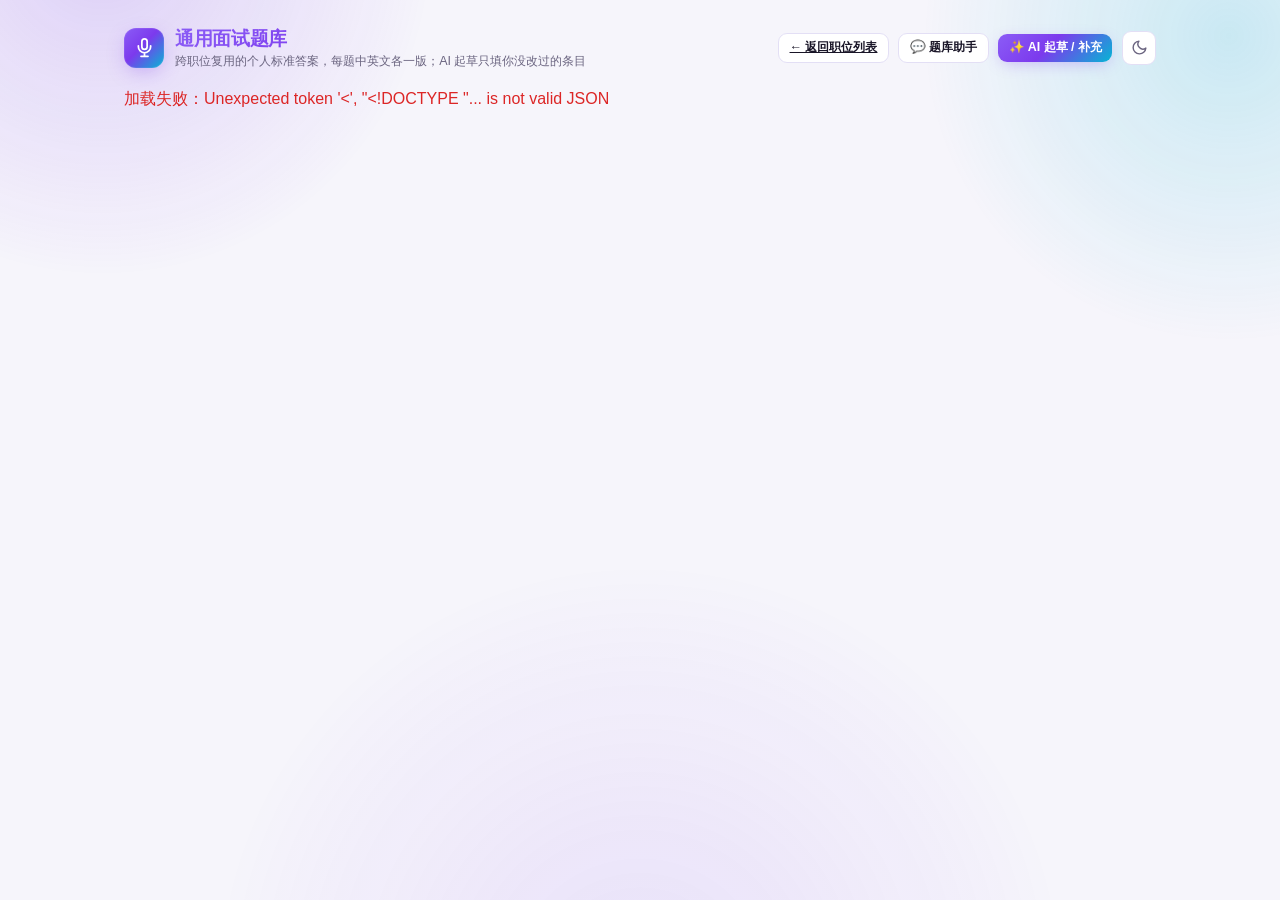
==== templates/interview.html @ 1326abdd "Split interview pages, add bilingual bank answers and AI chat polishing - 页面切分：新增 /interview（通用题库）和 " ====
<!doctype html>
<html lang="zh">
<head>
<meta charset="utf-8">
<meta name="viewport" content="width=device-width, initial-scale=1">
<title>通用面试题库</title>
<link rel="stylesheet" href="/static/style.css">
</head>
<body>
<div class="app-shell">

  <header class="topbar">
    <div class="brand">
      <div class="brand-icon">
        <svg viewBox="0 0 24 24" fill="none" stroke="currentColor" stroke-width="2" stroke-linecap="round" stroke-linejoin="round"><path d="M12 2a3 3 0 0 0-3 3v6a3 3 0 0 0 6 0V5a3 3 0 0 0-3-3z"/><path d="M19 10v1a7 7 0 0 1-14 0v-1M12 18v4M8 22h8"/></svg>
      </div>
      <div>
        <h1>通用面试题库</h1>
        <div class="sub">跨职位复用的个人标准答案，每题中英文各一版；AI 起草只填你没改过的条目</div>
      </div>
    </div>
    <div class="topbar-actions">
      <a class="btn btn-secondary btn-sm" href="/">← 返回职位列表</a>
      <button class="btn btn-secondary btn-sm" onclick="toggleAssistant()" title="让 AI 看整个题库挑毛病：故事有没有重复、缺哪一类、哪几题答得空">
        💬 题库助手
      </button>
      <!-- 起草按钮放在 topbar 而不是内容区顶部：题库滚起来很长，放里面滚到底就看不见了 -->
      <button class="btn btn-primary btn-sm" id="bankGenerateBtn" onclick="generateBankDraft(this)" title="根据简历起草初稿，分自我介绍/通用问题/STAR 故事三段生成；已经改过的条目不会被覆盖">
        ✨ AI 起草 / 补充
      </button>
      <button class="icon-btn" id="themeToggle" title="切换深色模式" onclick="toggleTheme()">
        <svg id="themeIcon" viewBox="0 0 24 24" fill="none" stroke="currentColor" stroke-width="2" stroke-linecap="round" stroke-linejoin="round"></svg>
      </button>
    </div>
  </header>

  <section id="bankRoot"></section>

</div>

<aside class="bank-assistant" id="bankAssistant"></aside>
<div class="toast-stack" id="toastStack"></div>

<script src="/static/common.js"></script>
<script src="/static/bank.js"></script>
</body>
</html>
---- static/style.css ----
:root {
  --bg: #f6f5fb;
  --bg-elevated: #ffffff;
  --bg-subtle: #f0eefa;
  --border: #e3dff5;
  --text: #191527;
  --text-muted: #6b6580;
  --text-faint: #9a93ac;
  --primary: #7c3aed;
  --primary-hover: #6b21e8;
  --primary-soft: #efe6fe;
  --accent: #06b6d4;
  --accent-soft: #e2fbff;
  --primary-gradient: linear-gradient(135deg, #8b5cf6 0%, #7c3aed 45%, #06b6d4 100%);
  --primary-glow: rgba(124, 58, 237, 0.35);
  --success: #16a34a;
  --success-soft: #e9f9ef;
  --warning: #d97706;
  --warning-soft: #fef3e2;
  --danger: #dc2626;
  --danger-soft: #fdecec;
  --indeed-color: #2557a7;
  --linkedin-color: #0a66c2;
  --radius: 14px;
  --radius-sm: 9px;
  --shadow-sm: 0 1px 2px rgba(30, 16, 60, 0.06);
  --shadow-md: 0 4px 18px rgba(30, 16, 60, 0.1);
  --shadow-lg: 0 16px 40px rgba(30, 16, 60, 0.18);
}

:root[data-theme="dark"] {
  --bg: #0c0a16;
  --bg-elevated: #17132a;
  --bg-subtle: #1f1a3673;
  --border: #2e2650;
  --text: #f0ecff;
  --text-muted: #a89fc4;
  --text-faint: #6f668c;
  --primary: #a78bfa;
  --primary-hover: #bda4ff;
  --primary-soft: #2c2158;
  --accent: #2dd4bf;
  --accent-soft: #123330;
  --primary-gradient: linear-gradient(135deg, #a78bfa 0%, #8b5cf6 45%, #22d3ee 100%);
  --primary-glow: rgba(167, 139, 250, 0.45);
  --success: #4ade80;
  --success-soft: #163627;
  --warning: #fbbf24;
  --warning-soft: #3a2c0f;
  --danger: #f87171;
  --danger-soft: #3a1e1e;
  --shadow-sm: 0 1px 2px rgba(0, 0, 0, 0.35);
  --shadow-md: 0 4px 18px rgba(0, 0, 0, 0.4);
  --shadow-lg: 0 16px 40px rgba(0, 0, 0, 0.55);
}

@media (prefers-color-scheme: dark) {
  :root:not([data-theme="light"]) {
    --bg: #0c0a16;
    --bg-elevated: #17132a;
    --bg-subtle: #1f1a3673;
    --border: #2e2650;
    --text: #f0ecff;
    --text-muted: #a89fc4;
    --text-faint: #6f668c;
    --primary: #a78bfa;
    --primary-hover: #bda4ff;
    --primary-soft: #2c2158;
    --accent: #2dd4bf;
    --accent-soft: #123330;
    --primary-gradient: linear-gradient(135deg, #a78bfa 0%, #8b5cf6 45%, #22d3ee 100%);
    --primary-glow: rgba(167, 139, 250, 0.45);
    --success: #4ade80;
    --success-soft: #163627;
    --warning: #fbbf24;
    --warning-soft: #3a2c0f;
    --danger: #f87171;
    --danger-soft: #3a1e1e;
    --shadow-sm: 0 1px 2px rgba(0, 0, 0, 0.35);
    --shadow-md: 0 4px 18px rgba(0, 0, 0, 0.4);
    --shadow-lg: 0 16px 40px rgba(0, 0, 0, 0.55);
  }
}

* { box-sizing: border-box; }

body {
  font-family: -apple-system, BlinkMacSystemFont, "Segoe UI", "PingFang SC", "Microsoft YaHei", sans-serif;
  background: var(--bg);
  color: var(--text);
  margin: 0;
  min-height: 100vh;
  position: relative;
  overflow-x: hidden;
  transition: background 0.2s ease, color 0.2s ease;
}

body::before {
  content: "";
  position: fixed;
  inset: 0;
  z-index: 0;
  pointer-events: none;
  background:
    radial-gradient(560px circle at 8% -6%, color-mix(in srgb, var(--primary) 22%, transparent), transparent 60%),
    radial-gradient(520px circle at 96% 4%, color-mix(in srgb, var(--accent) 20%, transparent), transparent 60%),
    radial-gradient(680px circle at 50% 110%, color-mix(in srgb, var(--primary) 12%, transparent), transparent 65%);
  opacity: 0.9;
}

.app-shell {
  max-width: 1080px;
  margin: 0 auto;
  padding: 0 1.5rem 4rem;
  position: relative;
  z-index: 1;
}

/* ---------- Header ---------- */
.topbar {
  display: flex;
  align-items: center;
  justify-content: space-between;
  padding: 1.6rem 0 1.2rem;
  gap: 1rem;
}

.brand { display: flex; align-items: center; gap: 0.7rem; }

.brand-icon {
  width: 40px; height: 40px;
  border-radius: 12px;
  background: var(--primary-gradient);
  display: flex; align-items: center; justify-content: center;
  color: #fff; font-size: 1.1rem; flex-shrink: 0;
  box-shadow: 0 0 0 1px rgba(255,255,255,0.08) inset, 0 6px 20px -4px var(--primary-glow);
}
.brand-icon svg { width: 21px; height: 21px; }

.brand h1 {
  font-size: 1.2rem; margin: 0; font-weight: 800; letter-spacing: -0.02em;
  background: var(--primary-gradient);
  -webkit-background-clip: text; background-clip: text; color: transparent;
}
.brand .sub { font-size: 0.78rem; color: var(--text-muted); margin-top: 1px; }

.topbar-actions { display: flex; align-items: center; gap: 0.6rem; }

.server-pill {
  display: flex; align-items: center; gap: 0.4rem;
  font-size: 0.78rem; color: var(--text-muted);
  background: var(--bg-elevated); border: 1px solid var(--border);
  padding: 0.35rem 0.7rem; border-radius: 999px;
}
.dot { width: 7px; height: 7px; border-radius: 50%; background: var(--success); box-shadow: 0 0 0 3px var(--success-soft); }

.icon-btn {
  width: 34px; height: 34px; border-radius: 9px;
  border: 1px solid var(--border); background: var(--bg-elevated);
  color: var(--text-muted); display: flex; align-items: center; justify-content: center;
  cursor: pointer; transition: all 0.15s ease;
}
.icon-btn:hover { color: var(--text); border-color: var(--primary); background: var(--primary-soft); }
.icon-btn svg { width: 17px; height: 17px; }
/* 已标记"重点关注"的星标按钮：实心金色，跟旁边灰色的收藏/忽略图标一眼区分开 */
.icon-btn.starred { color: #f5a623; border-color: #f5a62366; background: #f5a6231a; }
.icon-btn.starred:hover { color: #f5a623; border-color: #f5a623; background: #f5a62333; }

/* ---------- Stat cards ---------- */
.stat-grid {
  display: grid;
  grid-template-columns: repeat(4, 1fr);
  gap: 0.85rem;
  margin-bottom: 1.6rem;
}
.stat-card {
  background: var(--bg-elevated);
  border: 1px solid var(--border);
  border-radius: var(--radius);
  padding: 1rem 1.1rem;
  box-shadow: var(--shadow-sm);
}
.stat-card .label { font-size: 0.78rem; color: var(--text-muted); font-weight: 600; }
.stat-card .value { font-size: 1.6rem; font-weight: 700; margin-top: 0.25rem; letter-spacing: -0.02em; }
.stat-card.accent-new .value {
  background: var(--primary-gradient);
  -webkit-background-clip: text; background-clip: text; color: transparent;
}
.stat-card.accent-ok .value { color: var(--success); }
.stat-card.clickable { cursor: pointer; transition: border-color 0.15s ease, box-shadow 0.15s ease; }
.stat-card.clickable:hover { border-color: var(--primary); }
.stat-card.clickable.active { border-color: var(--primary); box-shadow: 0 0 0 2px var(--primary-soft); }

/* ---------- Tabs ---------- */
.tabs {
  display: flex; gap: 0.3rem;
  border-bottom: 1px solid var(--border);
  margin-bottom: 1.5rem;
}
.tab-btn {
  border: none; background: none; cursor: pointer;
  padding: 0.7rem 0.9rem; font-size: 0.92rem; font-weight: 600;
  color: var(--text-muted); position: relative; top: 1px;
  border-bottom: 2px solid transparent;
  transition: color 0.15s ease;
}
.tab-btn:hover { color: var(--text); }
.tab-btn.active {
  color: var(--primary);
  border-image: var(--primary-gradient) 1;
  border-bottom-width: 2px; border-bottom-style: solid;
}
.tab-btn .count {
  display: inline-block; margin-left: 0.35rem;
  font-size: 0.72rem; background: var(--bg-subtle); color: var(--text-muted);
  border-radius: 999px; padding: 0.05rem 0.42rem; font-weight: 700;
}
.tab-btn.active .count { background: var(--primary-soft); color: var(--primary); }

.modal-tabs { border-bottom: none; margin-bottom: 0; }

.tab-panel { display: none; animation: fadein 0.18s ease; }
.tab-panel.active { display: block; }
@keyframes fadein { from { opacity: 0; transform: translateY(2px); } to { opacity: 1; transform: none; } }

/* ---------- Cards / sections ---------- */
.card {
  background: var(--bg-elevated);
  border: 1px solid var(--border);
  border-radius: var(--radius);
  padding: 1.4rem 1.5rem;
  box-shadow: var(--shadow-sm);
  margin-bottom: 1.2rem;
}
.card-head { display: flex; align-items: flex-start; justify-content: space-between; gap: 1rem; margin-bottom: 1.1rem; }
.card-head h2 { font-size: 1.02rem; margin: 0; font-weight: 700; }
.card-head p { margin: 0.3rem 0 0; font-size: 0.83rem; color: var(--text-muted); line-height: 1.5; }

.form-grid {
  display: grid;
  grid-template-columns: 1fr 1fr;
  gap: 1rem 1.2rem;
}
.field { display: flex; flex-direction: column; gap: 0.35rem; }
.field.span-2 { grid-column: 1 / -1; }
.field label { font-size: 0.82rem; font-weight: 600; color: var(--text); }
.field .field-hint { font-size: 0.74rem; color: var(--text-faint); margin-top: -0.15rem; }

textarea, input[type=text], input[type=number], select {
  width: 100%;
  font: inherit;
  color: var(--text);
  background: var(--bg-subtle);
  border: 1px solid var(--border);
  border-radius: var(--radius-sm);
  padding: 0.55rem 0.7rem;
  transition: border-color 0.15s ease, box-shadow 0.15s ease;
}
textarea { resize: vertical; font-family: inherit; line-height: 1.5; }
textarea:focus, input:focus, select:focus {
  outline: none; border-color: var(--primary);
  box-shadow: 0 0 0 3px var(--primary-soft);
  background: var(--bg-elevated);
}
.time-row { display: flex; align-items: center; gap: 0.5rem; }
.time-row input { width: 70px; text-align: center; flex: none; }
.time-row span { color: var(--text-muted); font-size: 0.85rem; }
.switch-row { display: flex; align-items: center; gap: 0.35rem; margin-right: 0.3rem; cursor: pointer; }
.switch-row input[type=checkbox] { width: auto; accent-color: var(--accent); }
.switch-row span { color: var(--text-muted); font-size: 0.85rem; }

.card-footer {
  display: flex; align-items: center; gap: 0.7rem;
  margin-top: 1.2rem; padding-top: 1.1rem; border-top: 1px solid var(--border);
}

/* ---------- Buttons ---------- */
.btn {
  display: inline-flex; align-items: center; gap: 0.45rem;
  border: 1px solid transparent; border-radius: var(--radius-sm);
  padding: 0.55rem 1.05rem; font: inherit; font-weight: 600; font-size: 0.87rem;
  cursor: pointer; transition: all 0.15s ease; white-space: nowrap;
}
.btn svg { width: 15px; height: 15px; flex-shrink: 0; }
.btn:disabled { opacity: 0.6; cursor: not-allowed; }
.btn-primary {
  background: var(--primary-gradient); color: #fff; border: none;
  box-shadow: 0 4px 16px -4px var(--primary-glow);
}
.btn-primary:hover:not(:disabled) { filter: brightness(1.08); box-shadow: 0 6px 22px -4px var(--primary-glow); }
.btn-secondary { background: var(--bg-elevated); color: var(--text); border-color: var(--border); }
.btn-secondary:hover:not(:disabled) { border-color: var(--primary); color: var(--primary); }
.btn-danger { background: var(--danger); color: #fff; border: none; }
.btn-danger:hover:not(:disabled) { filter: brightness(1.08); }
.btn-ghost { background: transparent; color: var(--text-muted); padding: 0.4rem 0.7rem; }
.btn-ghost:hover:not(:disabled) { background: var(--bg-subtle); color: var(--text); }
.btn-sm { padding: 0.35rem 0.65rem; font-size: 0.78rem; }
.btn-danger-ghost { background: transparent; color: var(--text-muted); padding: 0.35rem 0.6rem; }
.btn-danger-ghost:hover:not(:disabled) { color: var(--danger); background: var(--danger-soft); }

.spinner {
  width: 14px; height: 14px; border-radius: 50%;
  border: 2px solid rgba(255,255,255,0.4); border-top-color: #fff;
  animation: spin 0.7s linear infinite; flex-shrink: 0;
}
.btn-secondary .spinner { border-color: var(--border); border-top-color: var(--primary); }
@keyframes spin { to { transform: rotate(360deg); } }

/* ---------- Filter chips ---------- */
.filter-bar { display: flex; align-items: center; gap: 0.6rem; margin-bottom: 1rem; flex-wrap: wrap; }
.chip-group { display: flex; gap: 0.4rem; }
.chip {
  border: 1px solid var(--border); background: var(--bg-elevated); color: var(--text-muted);
  border-radius: 999px; padding: 0.32rem 0.85rem; font-size: 0.8rem; font-weight: 600;
  cursor: pointer; transition: all 0.15s ease;
}
.chip:hover { border-color: var(--primary); color: var(--primary); }
.chip.active {
  background: var(--primary-gradient); border-color: transparent; color: #fff;
  box-shadow: 0 3px 12px -3px var(--primary-glow);
}
/* "外企/国内公司/全部"这组三选一chip 和后面独立开关的"重点关注"之间的竖分割线 */
.chip-divider { width: 1px; height: 1.3rem; background: var(--border); margin: 0 0.1rem; }
.search-box { position: relative; flex: 1; min-width: 180px; max-width: 280px; margin-left: auto; }
.search-box svg { position: absolute; left: 0.6rem; top: 50%; transform: translateY(-50%); width: 15px; height: 15px; color: var(--text-faint); }
.search-box input { padding-left: 2rem; background: var(--bg-elevated); }

/* ---------- Job list ---------- */
.job-list { display: flex; flex-direction: column; gap: 0.6rem; }
.job-card {
  background: var(--bg-elevated); border: 1px solid var(--border); border-radius: var(--radius-sm);
  padding: 0.85rem 1rem; display: flex; align-items: center; gap: 1rem;
  transition: box-shadow 0.15s ease, border-color 0.15s ease;
}
.job-card:hover { box-shadow: var(--shadow-sm); border-color: color-mix(in srgb, var(--primary) 35%, var(--border)); }
.job-card.clickable { cursor: pointer; }
.job-main { flex: 1; min-width: 0; }
.job-title-row { display: flex; align-items: center; gap: 0.5rem; flex-wrap: wrap; }
.job-title { font-weight: 700; font-size: 0.93rem; text-decoration: none; color: var(--text); }
.job-title:hover { color: var(--primary); }
.job-meta { display: flex; align-items: center; gap: 0.5rem; margin-top: 0.3rem; font-size: 0.78rem; color: var(--text-muted); flex-wrap: wrap; }
.job-meta .dot-sep::before { content: "·"; margin-right: 0.5rem; color: var(--text-faint); }
.job-meta a.job-link { color: var(--primary); text-decoration: none; font-weight: 600; }
.job-meta a.job-link:hover { text-decoration: underline; }

.badge {
  display: inline-flex; align-items: center; gap: 0.3rem;
  font-size: 0.68rem; font-weight: 700; padding: 0.14rem 0.5rem; border-radius: 999px;
  letter-spacing: 0.01em;
}
.badge-site-indeed { background: #e7f0fc; color: var(--indeed-color); }
.badge-site-linkedin { background: #e1f0fc; color: var(--linkedin-color); }
.badge-status-new {
  background: var(--primary-gradient); color: #fff;
  box-shadow: 0 2px 8px -2px var(--primary-glow);
}
.badge-status-reviewed { background: var(--success-soft); color: var(--success); }
.badge-status-dismissed { background: var(--bg-subtle); color: var(--text-faint); }

.match-pill {
  min-width: 52px; text-align: center; font-weight: 800; font-size: 0.82rem;
  padding: 0.28rem 0.5rem; border-radius: var(--radius-sm);
}
.match-high { background: var(--success-soft); color: var(--success); }
.match-mid { background: var(--warning-soft); color: var(--warning); }
.match-low { background: var(--danger-soft); color: var(--danger); }
.match-none { background: var(--bg-subtle); color: var(--text-faint); font-weight: 600; font-size: 0.75rem; }
.match-fail { background: var(--danger-soft); color: var(--danger); cursor: help; font-size: 0.75rem; font-weight: 600; }

.job-actions { display: flex; align-items: center; gap: 0.35rem; flex-shrink: 0; }

.app-status-select {
  width: auto; padding: 0.3rem 0.5rem; font-size: 0.78rem; border-radius: var(--radius-sm);
}
.app-status-select[data-appstatus="applied"] { border-color: var(--accent); color: var(--accent); }
.app-status-select[data-appstatus="interviewing"] { border-color: var(--warning); color: var(--warning); }
.app-status-select[data-appstatus="offer"] { border-color: var(--success); color: var(--success); font-weight: 700; }
.app-status-select[data-appstatus="rejected"],
.app-status-select[data-appstatus="declined"] { border-color: var(--danger); color: var(--danger); }

.empty-state {
  text-align: center; padding: 3rem 1rem; color: var(--text-muted);
}
.empty-state .icon { font-size: 2rem; margin-bottom: 0.6rem; opacity: 0.6; }
.empty-state .title { font-weight: 700; color: var(--text); margin-bottom: 0.25rem; }
.empty-state .desc { font-size: 0.85rem; }

.skeleton { display: flex; flex-direction: column; gap: 0.6rem; }
.skeleton-row {
  height: 58px; border-radius: var(--radius-sm);
  background: linear-gradient(90deg, var(--bg-subtle) 25%, var(--border) 37%, var(--bg-subtle) 63%);
  background-size: 400% 100%; animation: shimmer 1.4s ease infinite;
}
@keyframes shimmer { 0% { background-position: 100% 0; } 100% { background-position: -100% 0; } }

/* ---------- Table (runs) ---------- */
.table-wrap { overflow-x: auto; border: 1px solid var(--border); border-radius: var(--radius-sm); }
table { width: 100%; border-collapse: collapse; font-size: 0.85rem; }
th { text-align: left; padding: 0.6rem 0.8rem; background: var(--bg-subtle); color: var(--text-muted); font-weight: 700; font-size: 0.75rem; text-transform: uppercase; letter-spacing: 0.03em; }
td { padding: 0.65rem 0.8rem; border-top: 1px solid var(--border); vertical-align: top; }
tr:hover td { background: var(--bg-subtle); }
.run-error { color: var(--danger); }
.run-ok { color: var(--text-faint); }

:root[data-theme="dark"] .badge-site-indeed,
:root[data-theme="dark"] .badge-site-linkedin { background: var(--bg-subtle); }
@media (prefers-color-scheme: dark) {
  :root:not([data-theme="light"]) .badge-site-indeed,
  :root:not([data-theme="light"]) .badge-site-linkedin { background: var(--bg-subtle); }
}

.req-list { list-style: none; margin: 0; padding: 0; display: flex; flex-direction: column; gap: 0.3rem; }
.req-list li { padding-left: 1.1rem; position: relative; font-size: 0.85rem; line-height: 1.5; }
.req-list li::before { content: "•"; position: absolute; left: 0.15rem; }
.req-list li.gap { color: var(--danger); font-weight: 600; }

.bullet-list { list-style: none; margin: 0; padding: 0; display: flex; flex-direction: column; gap: 0.3rem; }
.bullet-list li { padding-left: 1.1rem; position: relative; font-size: 0.85rem; line-height: 1.5; }
.bullet-list li::before { content: "•"; position: absolute; left: 0.15rem; color: var(--text-faint); }

.detail-section { margin-bottom: 1.1rem; }
.detail-section:last-child { margin-bottom: 0; }
.detail-section h4 { margin: 0 0 0.5rem; font-size: 0.78rem; font-weight: 700; color: var(--text-muted); text-transform: uppercase; letter-spacing: 0.03em; }
.detail-section .plain-text { font-size: 0.85rem; line-height: 1.5; white-space: pre-wrap; }
.detail-grid { display: grid; grid-template-columns: 1fr 1fr; gap: 0.8rem 1.2rem; }
.detail-grid .detail-section { margin-bottom: 0; }

/* ---------- Modal ---------- */
.modal-overlay {
  display: none; position: fixed; inset: 0; z-index: 1000;
  background: rgba(10, 11, 20, 0.5); backdrop-filter: blur(2px);
  align-items: flex-start; justify-content: center; padding: 4vh 1rem;
  overflow-y: auto;
}
.modal-overlay.active { display: flex; }
.modal {
  background: var(--bg-elevated); border: 1px solid var(--border); border-radius: var(--radius);
  box-shadow: var(--shadow-lg); width: 100%; max-width: 680px; max-height: 92vh;
  display: flex; flex-direction: column; animation: fadein 0.15s ease;
}
.modal-head {
  display: flex; align-items: center; justify-content: space-between; gap: 1rem;
  padding: 1.1rem 1.3rem; border-bottom: 1px solid var(--border); flex-shrink: 0;
}
.modal-head h3 { margin: 0; font-size: 1rem; font-weight: 700; }
.modal-body { padding: 1.3rem; overflow-y: auto; }

/* ---------- Toasts ---------- */
.toast-stack {
  position: fixed; bottom: 1.2rem; right: 1.2rem; z-index: 999;
  display: flex; flex-direction: column; gap: 0.5rem; max-width: 340px;
}
.toast {
  background: var(--bg-elevated); border: 1px solid var(--border); border-left: 3px solid var(--primary);
  border-radius: var(--radius-sm); padding: 0.7rem 0.9rem; box-shadow: var(--shadow-lg);
  font-size: 0.85rem; color: var(--text); animation: toast-in 0.2s ease;
  display: flex; align-items: flex-start; gap: 0.5rem;
}
.toast.success { border-left-color: var(--success); }
.toast.error { border-left-color: var(--danger); }
.toast.info { border-left-color: var(--primary); }
.toast .toast-icon { flex-shrink: 0; margin-top: 1px; }
@keyframes toast-in { from { opacity: 0; transform: translateX(12px); } to { opacity: 1; transform: none; } }
.toast.leaving { animation: toast-out 0.18s ease forwards; }
@keyframes toast-out { to { opacity: 0; transform: translateX(12px); } }

/* ---------- Interview prep ---------- */
/* 面试准备页顶部副标题里的"查看原职位页面"链接 */
.sub a.job-link { color: var(--primary); text-decoration: none; font-weight: 600; margin-left: 0.4rem; }
.sub a.job-link:hover { text-decoration: underline; }

.prep-pill {
  background: var(--accent-soft); color: var(--accent);
  font-size: 0.75rem; font-weight: 700; white-space: nowrap;
}
.prep-pill.done { cursor: pointer; text-decoration: none; }
.prep-pill.done:hover { filter: brightness(0.95); }

.prep-toolbar {
  display: flex; align-items: center; gap: 0.4rem; flex-wrap: wrap;
  padding-bottom: 0.75rem; margin-bottom: 0.75rem; border-bottom: 1px solid var(--border);
}
.prep-round-input {
  width: 11rem; padding: 0.3rem 0.5rem; font-size: 0.78rem;
  border: 1px solid var(--border); border-radius: var(--radius-sm);
  background: var(--bg-elevated); color: var(--text);
}

.prep-cat { margin-bottom: 0.75rem; }
.prep-cat:last-child { margin-bottom: 0; }
.prep-cat-name {
  font-size: 0.72rem; font-weight: 800; letter-spacing: 0.06em; text-transform: uppercase;
  color: var(--text-faint); margin-bottom: 0.35rem;
}
.prep-sub {
  display: block; font-size: 0.72rem; color: var(--text-faint);
  text-transform: uppercase; letter-spacing: 0.05em; margin-bottom: 0.2rem;
}

.prep-item {
  border: 1px solid var(--border); border-radius: var(--radius-sm);
  background: var(--bg-subtle); margin-bottom: 0.35rem;
}
.prep-item > summary {
  cursor: pointer; padding: 0.5rem 0.65rem; font-size: 0.85rem; line-height: 1.45;
  list-style: none; display: flex; gap: 0.4rem; align-items: flex-start;
}
.prep-item > summary::-webkit-details-marker { display: none; }
.prep-item > summary::before {
  content: "▸"; color: var(--text-faint); flex-shrink: 0; transition: transform 0.15s ease;
}
.prep-item[open] > summary::before { transform: rotate(90deg); }
.prep-item[open] > summary { font-weight: 600; }
.prep-item.gap > summary { color: var(--danger); }
.prep-item-body {
  padding: 0 0.65rem 0.6rem 1.55rem; border-top: 1px solid var(--border); padding-top: 0.5rem;
}

/* ---------- 通用面试题库（/interview） ---------- */
.bank-count {
  display: inline-block; margin-left: 0.4rem;
  font-size: 0.72rem; background: var(--bg-subtle); color: var(--text-muted);
  border-radius: 999px; padding: 0.05rem 0.42rem; font-weight: 700;
}

/* 题目卡片：不折叠、永远展开。以前是 <details>，保存一次就会连带把所有展开的题收回去。 */
.bank-item {
  border: 1px solid var(--border); border-radius: var(--radius-sm);
  background: var(--bg-subtle); padding: 0.7rem 0.8rem; margin-bottom: 0.6rem;
}
.bank-item-head {
  display: flex; align-items: flex-start; gap: 0.5rem;
}
.bank-q { font-size: 0.9rem; font-weight: 600; line-height: 1.45; }
.bank-badge {
  margin-left: auto; flex-shrink: 0;
  font-size: 0.68rem; font-weight: 700; padding: 0.1rem 0.4rem; border-radius: 999px;
  background: var(--success-soft); color: var(--success);
}
.bank-badge.ai { background: var(--bg-subtle); color: var(--text-faint); }

.bank-label {
  display: block; margin: 0.6rem 0 0.2rem;
  font-size: 0.72rem; font-weight: 700; letter-spacing: 0.05em; color: var(--text-faint);
}
/* 高度由 JS 的 autoGrow() 跟着内容算（overflow 关掉、手动拖也关掉），
   框里永远不出现滚动条——长答案挤在固定高度的小框里滚动是这页以前最难用的地方。 */
.bank-answer {
  width: 100%; padding: 0.5rem 0.6rem; font-size: 0.85rem; line-height: 1.6;
  font-family: inherit; resize: none; overflow-y: hidden; min-height: 5.5rem;
  border: 1px solid var(--border); border-radius: var(--radius-sm);
  background: var(--bg-elevated); color: var(--text);
}
.bank-answer:focus { outline: none; border-color: var(--primary); }
.bank-actions { display: flex; align-items: center; gap: 0.35rem; margin-top: 0.6rem; flex-wrap: wrap; }

/* ---------- 跟 AI 对话完善答案 ---------- */
.bank-chat {
  margin-top: 0.7rem; padding-top: 0.7rem; border-top: 1px dashed var(--border);
}
.bank-chat-head { display: flex; align-items: center; gap: 0.5rem; margin-bottom: 0.5rem; }
.bank-chat-hint { font-size: 0.75rem; color: var(--text-faint); line-height: 1.5; }
.bank-chat-empty {
  font-size: 0.78rem; color: var(--text-faint); line-height: 1.6;
  padding: 0.5rem 0.1rem;
}
.bank-chat-msgs {
  display: flex; flex-direction: column; gap: 0.5rem;
  max-height: 26rem; overflow-y: auto; margin-bottom: 0.5rem;
}
.bank-chat-msg {
  font-size: 0.83rem; line-height: 1.6; padding: 0.45rem 0.65rem;
  border-radius: var(--radius-sm); max-width: 90%; white-space: pre-wrap;
}
.bank-chat-msg.user { align-self: flex-end; background: var(--primary-soft); color: var(--primary); }
.bank-chat-msg.ai { align-self: flex-start; background: var(--bg-elevated); border: 1px solid var(--border); }
.bank-chat-msg.error { align-self: flex-start; background: var(--danger-soft); color: var(--danger); }
.bank-chat-msg.pending { display: flex; align-items: center; gap: 0.4rem; color: var(--text-faint); }
/* AI 给的整版改写：跟它那句"我改了什么"分开显示，白底 + pre-wrap 才看得出分段 */
.bank-chat-draft {
  margin: 0.45rem 0; padding: 0.5rem 0.6rem; white-space: pre-wrap;
  font-size: 0.82rem; line-height: 1.65;
  background: var(--bg); border: 1px solid var(--border); border-radius: var(--radius-sm);
}
.bank-chat-input { display: flex; gap: 0.4rem; align-items: flex-end; }
.bank-chat-input textarea {
  flex: 1; padding: 0.45rem 0.6rem; font-size: 0.83rem; font-family: inherit;
  border: 1px solid var(--border); border-radius: var(--radius-sm);
  background: var(--bg-elevated); color: var(--text); resize: vertical;
}
.bank-chat-input textarea:focus { outline: none; border-color: var(--primary); }

/* 全局题库助手：右侧停靠，不遮住正在改的题目 */
.bank-assistant {
  display: none; position: fixed; top: 0; right: 0; bottom: 0; z-index: 900;
  width: min(24rem, 92vw); flex-direction: column;
  background: var(--bg-elevated); border-left: 1px solid var(--border);
  box-shadow: var(--shadow-lg);
}
.bank-assistant.open { display: flex; }
.bank-assistant-head {
  display: flex; align-items: center; justify-content: space-between;
  padding: 0.9rem; border-bottom: 1px solid var(--border); flex-shrink: 0;
}
.bank-assistant .bank-chat-msgs { flex: 1; max-height: none; padding: 0 0.9rem; }
.bank-assistant .bank-chat-input { padding: 0.7rem 0.9rem; border-top: 1px solid var(--border); }

/* ---------- Responsive ---------- */
@media (max-width: 720px) {
  .stat-grid { grid-template-columns: repeat(2, 1fr); }
  .form-grid { grid-template-columns: 1fr; }
  .job-card { flex-direction: column; align-items: stretch; }
  .job-actions { justify-content: flex-end; }
  .search-box { max-width: none; margin-left: 0; }
  .detail-grid { grid-template-columns: 1fr; }
  .prep-round-input { width: 100%; }
  /* 窄屏放不下右侧停靠栏，改成从底部升起的抽屉 */
  .bank-assistant {
    top: auto; left: 0; width: auto; height: 70vh;
    border-left: none; border-top: 1px solid var(--border);
    border-radius: var(--radius) var(--radius) 0 0;
  }
}
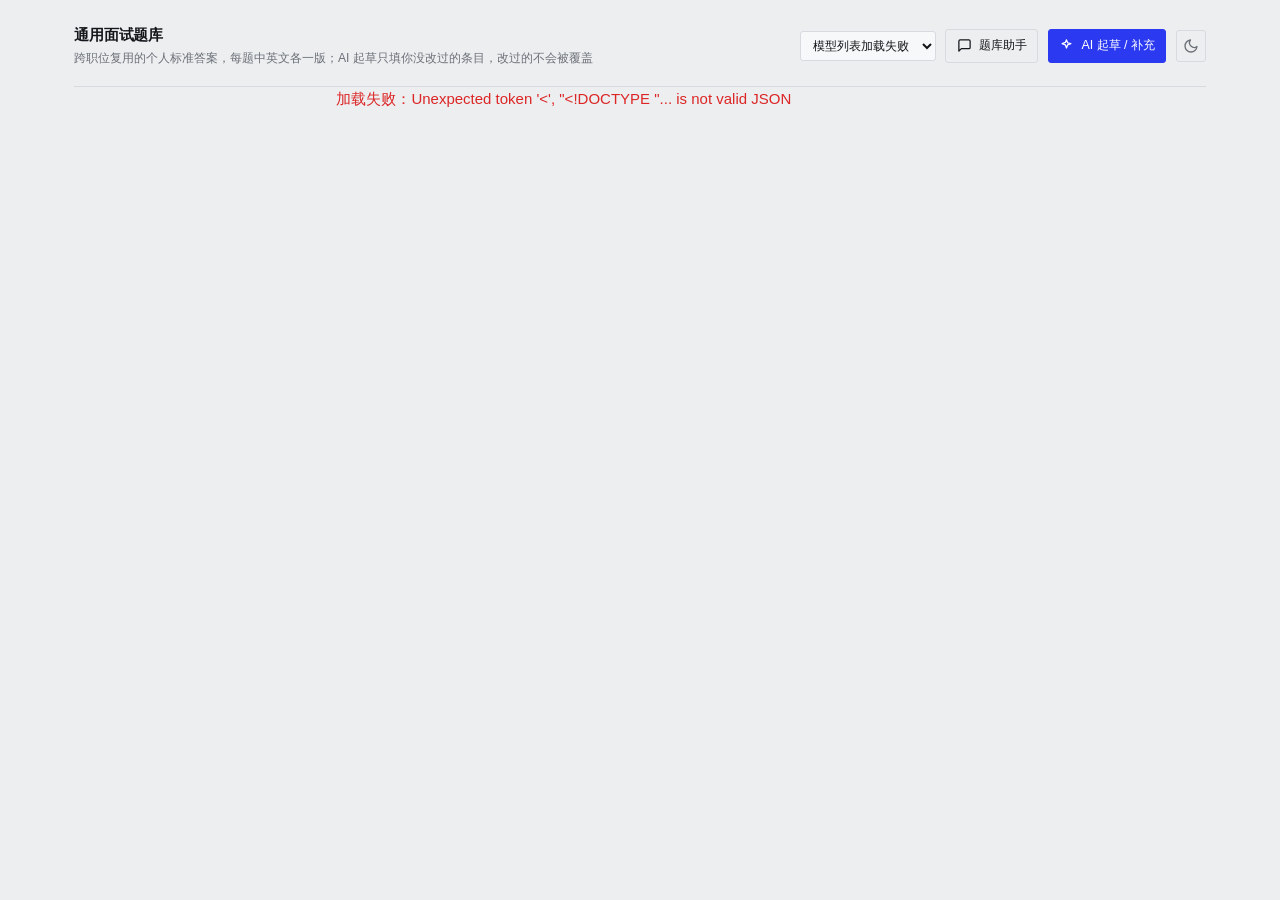
==== commit ab3736e5: "Add resume module, job detail page, LinkedIn URL import; homepage visual overhaul Covers 2026-08-16 " ====
--- a/templates/interview.html
+++ b/templates/interview.html
@@ -11,22 +11,24 @@
 
   <header class="topbar">
     <div class="brand">
-      <div class="brand-icon">
-        <svg viewBox="0 0 24 24" fill="none" stroke="currentColor" stroke-width="2" stroke-linecap="round" stroke-linejoin="round"><path d="M12 2a3 3 0 0 0-3 3v6a3 3 0 0 0 6 0V5a3 3 0 0 0-3-3z"/><path d="M19 10v1a7 7 0 0 1-14 0v-1M12 18v4M8 22h8"/></svg>
-      </div>
       <div>
         <h1>通用面试题库</h1>
-        <div class="sub">跨职位复用的个人标准答案，每题中英文各一版；AI 起草只填你没改过的条目</div>
+        <div class="sub">跨职位复用的个人标准答案，每题中英文各一版；AI 起草只填你没改过的条目，改过的不会被覆盖</div>
       </div>
     </div>
     <div class="topbar-actions">
-      <a class="btn btn-secondary btn-sm" href="/">← 返回职位列表</a>
+      <!-- 这一页是从职位列表新开标签页进来的，原来顶栏那个返回链接等于让人把新标签页
+           当成单页用，点一下反而把挂着背题的这一页顶掉了，所以拿掉了 -->
+      <select class="model-select" id="bankModelSelect" title="这一页的 AI（起草和对话）用哪个模型"
+        onchange="setTaskModel('interview_bank', this.value, this)"></select>
       <button class="btn btn-secondary btn-sm" onclick="toggleAssistant()" title="让 AI 看整个题库挑毛病：故事有没有重复、缺哪一类、哪几题答得空">
-        💬 题库助手
+        <svg viewBox="0 0 24 24" fill="none" stroke="currentColor" stroke-width="2" stroke-linecap="round" stroke-linejoin="round"><path d="M21 15a2 2 0 0 1-2 2H7l-4 4V5a2 2 0 0 1 2-2h14a2 2 0 0 1 2 2z"/></svg>
+        题库助手
       </button>
       <!-- 起草按钮放在 topbar 而不是内容区顶部：题库滚起来很长，放里面滚到底就看不见了 -->
-      <button class="btn btn-primary btn-sm" id="bankGenerateBtn" onclick="generateBankDraft(this)" title="根据简历起草初稿，分自我介绍/通用问题/STAR 故事三段生成；已经改过的条目不会被覆盖">
-        ✨ AI 起草 / 补充
+      <button class="btn btn-primary btn-sm" id="bankGenerateBtn" onclick="generateBankDraft(this)" title="根据简历起草初稿，分四段生成（自我介绍 / STAR 故事 / 讲述过往工作 / 通用问题）；你改过并保存的条目一律跳过，只补新题">
+        <svg viewBox="0 0 24 24" fill="none" stroke="currentColor" stroke-width="2" stroke-linecap="round" stroke-linejoin="round"><path d="m12 3 1.9 4.9L19 9l-5.1 1.9L12 16l-1.9-5.1L5 9l5.1-1.9L12 3z"/></svg>
+        AI 起草 / 补充
       </button>
       <button class="icon-btn" id="themeToggle" title="切换深色模式" onclick="toggleTheme()">
         <svg id="themeIcon" viewBox="0 0 24 24" fill="none" stroke="currentColor" stroke-width="2" stroke-linecap="round" stroke-linejoin="round"></svg>
@@ -34,7 +36,11 @@
     </div>
   </header>
 
-  <section id="bankRoot"></section>
+  <!-- 左边目录、右边内容。题库长起来有几十条，没有目录就只能靠滚轮找题。 -->
+  <div class="bank-layout">
+    <nav class="bank-nav" id="bankNav"></nav>
+    <section id="bankRoot"></section>
+  </div>
 
 </div>
 
--- a/static/style.css
+++ b/static/style.css
@@ -1,84 +1,99 @@
 :root {
-  --bg: #f6f5fb;
-  --bg-elevated: #ffffff;
-  --bg-subtle: #f0eefa;
-  --border: #e3dff5;
-  --text: #191527;
-  --text-muted: #6b6580;
-  --text-faint: #9a93ac;
-  --primary: #7c3aed;
-  --primary-hover: #6b21e8;
-  --primary-soft: #efe6fe;
-  --accent: #06b6d4;
-  --accent-soft: #e2fbff;
-  --primary-gradient: linear-gradient(135deg, #8b5cf6 0%, #7c3aed 45%, #06b6d4 100%);
-  --primary-glow: rgba(124, 58, 237, 0.35);
+  /* 2026-08-17 视觉改版：从"浅紫渐变 + 圆角卡片"换成冷调纸白/近黑 + 单一群青强调色的
+     编辑感设计语言，理由和取舍见 spec/roadmap.md「首页视觉改版」条目。--primary-gradient
+     保留这个变量名（很多组件还在引用它），但值改成纯色——不想为了去掉渐变去逐个组件改名。 */
+  --bg: #EDEEF0;
+  --bg-elevated: #F7F8F9;
+  --bg-subtle: #E4E5E9;
+  --border: #D7DADE;
+  --text: #14161A;
+  --text-muted: #6B7078;
+  /* 同上面旧注释的道理：faint 专门给小字用，对比度要比 muted 更高，不是更低 */
+  --text-faint: #52565D;
+  --primary: #2B3AF0;
+  --primary-hover: #1F2BD1;
+  --primary-soft: #E4E6FD;
+  --primary-gradient: var(--primary);
+  --primary-glow: rgba(43, 58, 240, 0.18);
   --success: #16a34a;
   --success-soft: #e9f9ef;
   --warning: #d97706;
   --warning-soft: #fef3e2;
   --danger: #dc2626;
   --danger-soft: #fdecec;
-  --indeed-color: #2557a7;
-  --linkedin-color: #0a66c2;
-  --radius: 14px;
-  --radius-sm: 9px;
-  --shadow-sm: 0 1px 2px rgba(30, 16, 60, 0.06);
-  --shadow-md: 0 4px 18px rgba(30, 16, 60, 0.1);
-  --shadow-lg: 0 16px 40px rgba(30, 16, 60, 0.18);
-}
-
+  --success-strong: #15803d;
+  --warning-strong: #b45309;
+  /* 编辑感设计几乎不用圆角，用分割线表达层次，阴影也大幅收窄 */
+  --radius: 4px;
+  --radius-sm: 3px;
+  --shadow-sm: 0 1px 2px rgba(20, 22, 26, 0.05);
+  --shadow-md: 0 2px 8px rgba(20, 22, 26, 0.08);
+  --shadow-lg: 0 8px 28px rgba(20, 22, 26, 0.14);
+  --fs-xs: 0.75rem;
+  --fs-sm: 0.82rem;
+  --fs-base: 0.875rem;
+  --fs-lg: 1rem;
+  /* 日期/来源/分数这类"读数"用等宽字体跟正文区分开 */
+  --font-mono: ui-monospace, "Cascadia Mono", "SF Mono", "Segoe UI Mono", "Roboto Mono", Menlo, monospace;
+  --z-dock: 900;
+  --z-modal: 1000;
+  --z-toast: 1100;
+}
+
+/* 深色调色板下面写了两遍（手动切换用 [data-theme]，跟随系统用 prefers-color-scheme），
+   纯 CSS 里没有把两个选择器合进一条规则的写法——@media 包不住选择器列表的一半。
+   改深色颜色时两处都要改。 */
 :root[data-theme="dark"] {
-  --bg: #0c0a16;
-  --bg-elevated: #17132a;
-  --bg-subtle: #1f1a3673;
-  --border: #2e2650;
-  --text: #f0ecff;
-  --text-muted: #a89fc4;
-  --text-faint: #6f668c;
-  --primary: #a78bfa;
-  --primary-hover: #bda4ff;
-  --primary-soft: #2c2158;
-  --accent: #2dd4bf;
-  --accent-soft: #123330;
-  --primary-gradient: linear-gradient(135deg, #a78bfa 0%, #8b5cf6 45%, #22d3ee 100%);
-  --primary-glow: rgba(167, 139, 250, 0.45);
+  --bg: #0F1114;
+  --bg-elevated: #171A1F;
+  --bg-subtle: #1B1E24;
+  --border: #272B31;
+  --text: #E9EBEE;
+  --text-muted: #878D96;
+  --text-faint: #ADB3BB;
+  --primary: #7C88FF;
+  --primary-hover: #96A0FF;
+  --primary-soft: #23274A;
+  --primary-gradient: var(--primary);
+  --primary-glow: rgba(124, 136, 255, 0.22);
   --success: #4ade80;
   --success-soft: #163627;
   --warning: #fbbf24;
   --warning-soft: #3a2c0f;
   --danger: #f87171;
   --danger-soft: #3a1e1e;
-  --shadow-sm: 0 1px 2px rgba(0, 0, 0, 0.35);
-  --shadow-md: 0 4px 18px rgba(0, 0, 0, 0.4);
-  --shadow-lg: 0 16px 40px rgba(0, 0, 0, 0.55);
+  --success-strong: #4ade80;
+  --warning-strong: #fbbf24;
+  --shadow-sm: 0 1px 2px rgba(0, 0, 0, 0.4);
+  --shadow-md: 0 2px 10px rgba(0, 0, 0, 0.45);
+  --shadow-lg: 0 10px 30px rgba(0, 0, 0, 0.55);
 }
 
 @media (prefers-color-scheme: dark) {
   :root:not([data-theme="light"]) {
-    --bg: #0c0a16;
-    --bg-elevated: #17132a;
-    --bg-subtle: #1f1a3673;
-    --border: #2e2650;
-    --text: #f0ecff;
-    --text-muted: #a89fc4;
-    --text-faint: #6f668c;
-    --primary: #a78bfa;
-    --primary-hover: #bda4ff;
-    --primary-soft: #2c2158;
-    --accent: #2dd4bf;
-    --accent-soft: #123330;
-    --primary-gradient: linear-gradient(135deg, #a78bfa 0%, #8b5cf6 45%, #22d3ee 100%);
-    --primary-glow: rgba(167, 139, 250, 0.45);
+    --bg: #0F1114;
+    --bg-elevated: #171A1F;
+    --bg-subtle: #1B1E24;
+    --border: #272B31;
+    --text: #E9EBEE;
+    --text-muted: #878D96;
+    --text-faint: #ADB3BB;
+    --primary: #7C88FF;
+    --primary-hover: #96A0FF;
+    --primary-soft: #23274A;
+    --primary-gradient: var(--primary);
+    --primary-glow: rgba(124, 136, 255, 0.22);
     --success: #4ade80;
     --success-soft: #163627;
     --warning: #fbbf24;
     --warning-soft: #3a2c0f;
     --danger: #f87171;
     --danger-soft: #3a1e1e;
-    --shadow-sm: 0 1px 2px rgba(0, 0, 0, 0.35);
-    --shadow-md: 0 4px 18px rgba(0, 0, 0, 0.4);
-    --shadow-lg: 0 16px 40px rgba(0, 0, 0, 0.55);
+    --success-strong: #4ade80;
+    --warning-strong: #fbbf24;
+    --shadow-sm: 0 1px 2px rgba(0, 0, 0, 0.4);
+    --shadow-md: 0 2px 10px rgba(0, 0, 0, 0.45);
+    --shadow-lg: 0 10px 30px rgba(0, 0, 0, 0.55);
   }
 }
 
@@ -86,6 +101,10 @@
 
 body {
   font-family: -apple-system, BlinkMacSystemFont, "Segoe UI", "PingFang SC", "Microsoft YaHei", sans-serif;
+  /* 原来 body 既没有 font-size 也没有 line-height，全站继承浏览器默认的
+     line-height: normal（约 1.2）——中文行距明显偏挤。定死基准，各组件不必再自己声明。 */
+  font-size: 15px;
+  line-height: 1.6;
   background: var(--bg);
   color: var(--text);
   margin: 0;
@@ -95,21 +114,19 @@
   transition: background 0.2s ease, color 0.2s ease;
 }
 
-body::before {
-  content: "";
-  position: fixed;
-  inset: 0;
-  z-index: 0;
-  pointer-events: none;
-  background:
-    radial-gradient(560px circle at 8% -6%, color-mix(in srgb, var(--primary) 22%, transparent), transparent 60%),
-    radial-gradient(520px circle at 96% 4%, color-mix(in srgb, var(--accent) 20%, transparent), transparent 60%),
-    radial-gradient(680px circle at 50% 110%, color-mix(in srgb, var(--primary) 12%, transparent), transparent 65%);
-  opacity: 0.9;
-}
+/* 全站可见焦点。原来除了表单字段外没有任何焦点样式，纯键盘操作时完全看不出光标在哪。
+   用 :focus-visible 而不是 :focus，鼠标点击不会留下焦点框。 */
+:where(a, button, select, summary, .chip, .icon-btn, [tabindex]):focus-visible {
+  outline: 2px solid var(--primary);
+  outline-offset: 2px;
+  border-radius: var(--radius-sm);
+}
+
+/* 原来这里有三个装饰性径向渐变光斑（body::before）——渐变+光晕正是这次要去掉的
+   "模板感"来源，新设计不用环境光斑，层次全靠分割线和留白表达，故整段删除。 */
 
 .app-shell {
-  max-width: 1080px;
+  max-width: 1180px;
   margin: 0 auto;
   padding: 0 1.5rem 4rem;
   position: relative;
@@ -121,28 +138,24 @@
   display: flex;
   align-items: center;
   justify-content: space-between;
-  padding: 1.6rem 0 1.2rem;
+  padding: 1.5rem 0 1.15rem;
   gap: 1rem;
-}
-
-.brand { display: flex; align-items: center; gap: 0.7rem; }
-
-.brand-icon {
-  width: 40px; height: 40px;
-  border-radius: 12px;
-  background: var(--primary-gradient);
-  display: flex; align-items: center; justify-content: center;
-  color: #fff; font-size: 1.1rem; flex-shrink: 0;
-  box-shadow: 0 0 0 1px rgba(255,255,255,0.08) inset, 0 6px 20px -4px var(--primary-glow);
-}
-.brand-icon svg { width: 21px; height: 21px; }
-
+  border-bottom: 1px solid var(--border);
+}
+
+.brand { display: flex; align-items: baseline; gap: 0.65rem; }
+
+/* 原来的渐变图标方块去掉了：纯文字 wordmark 更符合克制的编辑感方向，
+   不需要额外一个图形符号来撑门面；英文名用等宽小字挂在中文名旁边，不单独起一行 */
 .brand h1 {
-  font-size: 1.2rem; margin: 0; font-weight: 800; letter-spacing: -0.02em;
-  background: var(--primary-gradient);
-  -webkit-background-clip: text; background-clip: text; color: transparent;
-}
-.brand .sub { font-size: 0.78rem; color: var(--text-muted); margin-top: 1px; }
+  font-size: .92rem; margin: 0; font-weight: 600; letter-spacing: -0.01em;
+  color: var(--text); display: flex; align-items: baseline; gap: 0.5rem;
+}
+.brand-en {
+  font-family: var(--font-mono); font-size: 0.62rem; font-weight: 400;
+  letter-spacing: 0.14em; text-transform: uppercase; color: var(--text-muted);
+}
+.brand .sub { font-size: 0.76rem; color: var(--text-muted); margin-top: 1px; }
 
 .topbar-actions { display: flex; align-items: center; gap: 0.6rem; }
 
@@ -155,41 +168,81 @@
 .dot { width: 7px; height: 7px; border-radius: 50%; background: var(--success); box-shadow: 0 0 0 3px var(--success-soft); }
 
 .icon-btn {
-  width: 34px; height: 34px; border-radius: 9px;
-  border: 1px solid var(--border); background: var(--bg-elevated);
+  width: 32px; height: 32px; border-radius: var(--radius-sm);
+  border: 1px solid var(--border); background: none;
   color: var(--text-muted); display: flex; align-items: center; justify-content: center;
   cursor: pointer; transition: all 0.15s ease;
 }
-.icon-btn:hover { color: var(--text); border-color: var(--primary); background: var(--primary-soft); }
-.icon-btn svg { width: 17px; height: 17px; }
-/* 已标记"重点关注"的星标按钮：实心金色，跟旁边灰色的收藏/忽略图标一眼区分开 */
-.icon-btn.starred { color: #f5a623; border-color: #f5a62366; background: #f5a6231a; }
-.icon-btn.starred:hover { color: #f5a623; border-color: #f5a623; background: #f5a62333; }
-
-/* ---------- Stat cards ---------- */
+.icon-btn:hover { color: var(--text); border-color: var(--text); }
+.icon-btn svg { width: 16px; height: 16px; }
+/* 已标记"重点关注"的星标按钮：实心图标（STAR_ICON_FILLED）+ 墨色描边，跟旁边灰色的
+   收藏/忽略图标区分开——不额外引入颜色，靠"填充 vs 描边"这个形状差异来表达 */
+.icon-btn.starred { color: var(--text); border-color: var(--text); }
+.icon-btn.starred:hover { color: var(--text); border-color: var(--text); }
+
+/* ---------- Lede ---------- */
+/* 智能搜索/AI分析/面试题库这三个高频入口跟导语文案同一行、贴右侧（对齐设计稿 v2），
+   不再占顶栏——顶栏只留「我的简历」这类偶尔才点一次的导航项。 */
+.lede-row {
+  display: flex; align-items: flex-end; justify-content: space-between;
+  gap: 1.5rem; flex-wrap: wrap; margin: 1.7rem 0 0;
+}
+.lede {
+  font-size: clamp(1rem, 1.6vw, 1.15rem); font-weight: 300; line-height: 1.6;
+  color: var(--text-muted); margin: 0; max-width: 62ch;
+}
+.lede-num { font-weight: 600; color: var(--text); font-variant-numeric: tabular-nums; }
+.lede-figure {
+  font-size: clamp(2.6rem, 6.5vw, 4rem); font-weight: 250; color: var(--primary);
+  letter-spacing: -0.045em; line-height: .8; font-variant-numeric: tabular-nums;
+}
+.lede-actions { display: flex; gap: 0.5rem; flex-wrap: wrap; flex-shrink: 0; }
+
+/* ---------- 今日抓取漏斗 ---------- */
+.funnel {
+  font-family: var(--font-mono); font-size: 0.72rem; letter-spacing: 0.02em;
+  color: var(--text-muted); margin: 0 0 1.1rem; padding-top: 0.1rem;
+  display: flex; gap: 0.6rem; flex-wrap: wrap; align-items: center;
+}
+.funnel b { font-weight: 700; color: var(--text); }
+.funnel i { font-style: normal; opacity: 0.45; }
+
+/* ---------- Stat cards ----------
+   大卡片版式（反馈：四张状态卡要更明显）：数字放大、边框换分割线感、选中态整块反色，
+   不再是彩色描边+光晕。DOM 结构和 data-status/data-filter 属性完全不变，
+   filterByStatus()/toggleStarredFilter()/updateStatCardActive() 三个函数不用碰。 */
 .stat-grid {
   display: grid;
   grid-template-columns: repeat(4, 1fr);
-  gap: 0.85rem;
-  margin-bottom: 1.6rem;
+  gap: 0.7rem;
+  margin: 1.7rem 0 1.1rem;
 }
 .stat-card {
   background: var(--bg-elevated);
   border: 1px solid var(--border);
   border-radius: var(--radius);
-  padding: 1rem 1.1rem;
-  box-shadow: var(--shadow-sm);
-}
-.stat-card .label { font-size: 0.78rem; color: var(--text-muted); font-weight: 600; }
-.stat-card .value { font-size: 1.6rem; font-weight: 700; margin-top: 0.25rem; letter-spacing: -0.02em; }
-.stat-card.accent-new .value {
-  background: var(--primary-gradient);
-  -webkit-background-clip: text; background-clip: text; color: transparent;
-}
-.stat-card.accent-ok .value { color: var(--success); }
-.stat-card.clickable { cursor: pointer; transition: border-color 0.15s ease, box-shadow 0.15s ease; }
-.stat-card.clickable:hover { border-color: var(--primary); }
-.stat-card.clickable.active { border-color: var(--primary); box-shadow: 0 0 0 2px var(--primary-soft); }
+  padding: 1.3rem 1.25rem 1.15rem;
+  transition: border-color 0.15s ease, background 0.15s ease, transform 0.15s ease;
+}
+.stat-card .label { font-size: 0.88rem; color: var(--text); font-weight: 500; display: flex; align-items: center; gap: 0.3rem; }
+.stat-card .value {
+  font-size: 2.9rem; font-weight: 250; margin-bottom: 0.3rem;
+  letter-spacing: -0.045em; line-height: .86; color: var(--text);
+}
+.stat-card .hint { font-size: 0.72rem; color: var(--text-muted); margin-top: 0.15rem; }
+.stat-card.clickable { cursor: pointer; }
+.stat-card.clickable:hover { border-color: var(--text); transform: translateY(-1px); }
+/* 选中态：整块反色（跟下面"今日最高"hero 卡片是同一套视觉语言），
+   而不是像以前那样只描一圈彩色边框 */
+.stat-card.clickable.active {
+  background: var(--text); border-color: var(--text);
+}
+.stat-card.clickable.active .value,
+.stat-card.clickable.active .label { color: var(--bg); }
+.stat-card.clickable.active .hint { color: var(--bg); opacity: 0.6; }
+/* 「重点关注」卡片跟其它三张同一套反色选中态，不单独引入金色——星标图标本身
+   （实心 vs 描边）已经能表达"这是我自己标的"，不需要靠颜色再强调一次 */
+.stat-card.accent-star .label svg { flex-shrink: 0; width: 0.9em; height: 0.9em; }
 
 /* ---------- Tabs ---------- */
 .tabs {
@@ -207,8 +260,7 @@
 .tab-btn:hover { color: var(--text); }
 .tab-btn.active {
   color: var(--primary);
-  border-image: var(--primary-gradient) 1;
-  border-bottom-width: 2px; border-bottom-style: solid;
+  border-bottom: 2px solid var(--primary);
 }
 .tab-btn .count {
   display: inline-block; margin-left: 0.35rem;
@@ -229,7 +281,6 @@
   border: 1px solid var(--border);
   border-radius: var(--radius);
   padding: 1.4rem 1.5rem;
-  box-shadow: var(--shadow-sm);
   margin-bottom: 1.2rem;
 }
 .card-head { display: flex; align-items: flex-start; justify-content: space-between; gap: 1rem; margin-bottom: 1.1rem; }
@@ -266,8 +317,18 @@
 .time-row input { width: 70px; text-align: center; flex: none; }
 .time-row span { color: var(--text-muted); font-size: 0.85rem; }
 .switch-row { display: flex; align-items: center; gap: 0.35rem; margin-right: 0.3rem; cursor: pointer; }
-.switch-row input[type=checkbox] { width: auto; accent-color: var(--accent); }
+.switch-row input[type=checkbox] { width: auto; accent-color: var(--primary); }
 .switch-row span { color: var(--text-muted); font-size: 0.85rem; }
+
+/* 设置页里"一行文字 + 一个控件靠右"的行（外观、当前简历） */
+.appearance-row, .settings-resume-row {
+  display: flex; align-items: center; justify-content: space-between;
+  gap: 0.8rem; font-size: 0.88rem;
+}
+.settings-resume-row #settingsResumeName {
+  color: var(--text-muted);
+  overflow: hidden; text-overflow: ellipsis; white-space: nowrap;
+}
 
 .card-footer {
   display: flex; align-items: center; gap: 0.7rem;
@@ -278,18 +339,17 @@
 .btn {
   display: inline-flex; align-items: center; gap: 0.45rem;
   border: 1px solid transparent; border-radius: var(--radius-sm);
-  padding: 0.55rem 1.05rem; font: inherit; font-weight: 600; font-size: 0.87rem;
+  padding: 0.55rem 1.05rem; font: inherit; font-weight: 500; font-size: 0.8rem;
   cursor: pointer; transition: all 0.15s ease; white-space: nowrap;
 }
 .btn svg { width: 15px; height: 15px; flex-shrink: 0; }
 .btn:disabled { opacity: 0.6; cursor: not-allowed; }
 .btn-primary {
-  background: var(--primary-gradient); color: #fff; border: none;
-  box-shadow: 0 4px 16px -4px var(--primary-glow);
-}
-.btn-primary:hover:not(:disabled) { filter: brightness(1.08); box-shadow: 0 6px 22px -4px var(--primary-glow); }
-.btn-secondary { background: var(--bg-elevated); color: var(--text); border-color: var(--border); }
-.btn-secondary:hover:not(:disabled) { border-color: var(--primary); color: var(--primary); }
+  background: var(--primary); color: #fff; border: 1px solid var(--primary);
+}
+.btn-primary:hover:not(:disabled) { background: var(--primary-hover); border-color: var(--primary-hover); }
+.btn-secondary { background: none; color: var(--text); border-color: var(--border); }
+.btn-secondary:hover:not(:disabled) { border-color: var(--text); }
 .btn-danger { background: var(--danger); color: #fff; border: none; }
 .btn-danger:hover:not(:disabled) { filter: brightness(1.08); }
 .btn-ghost { background: transparent; color: var(--text-muted); padding: 0.4rem 0.7rem; }
@@ -310,14 +370,15 @@
 .filter-bar { display: flex; align-items: center; gap: 0.6rem; margin-bottom: 1rem; flex-wrap: wrap; }
 .chip-group { display: flex; gap: 0.4rem; }
 .chip {
-  border: 1px solid var(--border); background: var(--bg-elevated); color: var(--text-muted);
-  border-radius: 999px; padding: 0.32rem 0.85rem; font-size: 0.8rem; font-weight: 600;
+  border: 1px solid var(--border); background: none; color: var(--text-muted);
+  border-radius: 999px; padding: 0.32rem 0.85rem; font-size: 0.76rem; font-weight: 400;
   cursor: pointer; transition: all 0.15s ease;
-}
-.chip:hover { border-color: var(--primary); color: var(--primary); }
+  display: inline-flex; align-items: center; gap: 0.3rem;
+}
+.chip svg { width: 13px; height: 13px; flex-shrink: 0; }
+.chip:hover { border-color: var(--text); color: var(--text); }
 .chip.active {
-  background: var(--primary-gradient); border-color: transparent; color: #fff;
-  box-shadow: 0 3px 12px -3px var(--primary-glow);
+  background: var(--text); border-color: var(--text); color: var(--bg);
 }
 /* "外企/国内公司/全部"这组三选一chip 和后面独立开关的"重点关注"之间的竖分割线 */
 .chip-divider { width: 1px; height: 1.3rem; background: var(--border); margin: 0 0.1rem; }
@@ -325,65 +386,115 @@
 .search-box svg { position: absolute; left: 0.6rem; top: 50%; transform: translateY(-50%); width: 15px; height: 15px; color: var(--text-faint); }
 .search-box input { padding-left: 2rem; background: var(--bg-elevated); }
 
-/* ---------- Job list ---------- */
-.job-list { display: flex; flex-direction: column; gap: 0.6rem; }
+/* ---------- Job list ----------
+   卡片网格 → 分割线列表。renderJobs() 在 app.js 里对结果做了分组排序（重点关注置顶 +
+   按匹配度从高到低，取代原来"最新抓取排最前"），这里只负责视觉，DOM 结构/ class 名
+   基本不变，matchBadge()/siteBadge()/...等生成局部 HTML 的函数原样复用，未改签名。 */
+.job-list { display: flex; flex-direction: column; }
 .job-card {
-  background: var(--bg-elevated); border: 1px solid var(--border); border-radius: var(--radius-sm);
-  padding: 0.85rem 1rem; display: flex; align-items: center; gap: 1rem;
-  transition: box-shadow 0.15s ease, border-color 0.15s ease;
-}
-.job-card:hover { box-shadow: var(--shadow-sm); border-color: color-mix(in srgb, var(--primary) 35%, var(--border)); }
+  background: none; border: 0; border-bottom: 1px solid var(--border); border-radius: 0;
+  padding: 0.95rem 0.5rem 0.95rem 0; display: flex; align-items: flex-start; gap: 1.1rem;
+  transition: padding-left 0.18s cubic-bezier(.16,.84,.44,1), background 0.15s ease, border-color 0.15s ease;
+}
+.job-list .job-card:first-child { border-top: 1px solid var(--border); }
+.job-card:hover { background: var(--bg-subtle); }
 .job-card.clickable { cursor: pointer; }
+.job-card.clickable:hover { padding-left: 0.6rem; border-color: var(--text); }
+/* 重点关注：左侧墨色竖标，用户自己标的短名单，跟统计卡片、星标按钮是同一个视觉符号系统 */
+.job-card.star { border-left: 3px solid var(--text); padding-left: 0.65rem; background: var(--bg-subtle); }
+.job-card.star.clickable:hover { padding-left: 0.85rem; }
+.job-title-star { color: var(--text); display: inline-flex; flex-shrink: 0; }
+.job-title-star svg { width: 13px; height: 13px; }
+
+/* "今日最高"大卡：全场最高分单独拎出来，整块反色，跟统计卡片选中态是同一套语言 */
+.job-card.hero {
+  background: var(--text); border: 0; border-radius: var(--radius);
+  padding: 1.6rem 1.7rem; margin-bottom: 0.4rem; flex-wrap: wrap; align-items: center;
+}
+.job-card.hero:hover { padding-left: 1.7rem; background: var(--text); }
+.job-card.hero .job-main { color: var(--bg); flex-basis: 0; }
+.job-card.hero .job-title { color: var(--bg); font-size: clamp(1.2rem, 2.5vw, 1.7rem); font-weight: 400; }
+.job-card.hero .job-meta { color: color-mix(in srgb, var(--bg) 65%, transparent); }
+.job-card.hero .job-meta a.job-link { color: var(--bg); text-decoration: underline; }
+/* hero 是反相块（黑底），星标跟随反相前景色（纸白），不能再用墨色——墨色画在黑底上等于看不见 */
+.job-card.hero .job-title-star { color: var(--bg); }
+.job-card.hero > .match-pill { font-size: clamp(2.8rem, 7vw, 4.2rem); font-weight: 250; background: none; color: var(--bg); padding: 0; min-width: auto; }
+.job-card.hero .job-actions { flex-basis: 100%; margin-top: 1rem; }
+.job-card.hero .job-actions .btn-secondary { color: var(--bg); border-color: color-mix(in srgb, var(--bg) 40%, transparent); }
+.job-card.hero .job-actions .btn-secondary:hover { border-color: var(--bg); }
+.job-card.hero .job-actions .icon-btn { color: var(--bg); border-color: color-mix(in srgb, var(--bg) 40%, transparent); }
+.job-card.hero .job-actions .icon-btn:hover { border-color: var(--bg); }
+
+/* 分组标题（"重点关注"/"其余职位"），插在职位行之间当分隔 */
+.job-group-head {
+  display: flex; align-items: center; gap: 0.4rem; margin: 1.8rem 0 0.2rem;
+  font-size: 0.68rem; font-weight: 700; letter-spacing: 0.12em; text-transform: uppercase;
+  color: var(--text);
+}
+.job-group-head svg { width: 12px; height: 12px; fill: currentColor; }
+.job-group-head.plain { color: var(--text-muted); }
+.job-group-head .n { font-weight: 400; opacity: 0.7; }
+
 .job-main { flex: 1; min-width: 0; }
 .job-title-row { display: flex; align-items: center; gap: 0.5rem; flex-wrap: wrap; }
-.job-title { font-weight: 700; font-size: 0.93rem; text-decoration: none; color: var(--text); }
+.job-title { font-weight: 450; font-size: 0.96rem; letter-spacing: -0.008em; text-decoration: none; color: var(--text); }
 .job-title:hover { color: var(--primary); }
 .job-meta { display: flex; align-items: center; gap: 0.5rem; margin-top: 0.3rem; font-size: 0.78rem; color: var(--text-muted); flex-wrap: wrap; }
 .job-meta .dot-sep::before { content: "·"; margin-right: 0.5rem; color: var(--text-faint); }
-.job-meta a.job-link { color: var(--primary); text-decoration: none; font-weight: 600; }
+.job-meta a.job-link { color: var(--primary); text-decoration: none; font-weight: 600; display: inline-flex; align-items: center; gap: 0.25rem; }
 .job-meta a.job-link:hover { text-decoration: underline; }
+.job-meta a.job-link svg { width: 13px; height: 13px; flex-shrink: 0; }
 
 .badge {
   display: inline-flex; align-items: center; gap: 0.3rem;
-  font-size: 0.68rem; font-weight: 700; padding: 0.14rem 0.5rem; border-radius: 999px;
-  letter-spacing: 0.01em;
-}
-.badge-site-indeed { background: #e7f0fc; color: var(--indeed-color); }
-.badge-site-linkedin { background: #e1f0fc; color: var(--linkedin-color); }
-.badge-status-new {
-  background: var(--primary-gradient); color: #fff;
-  box-shadow: 0 2px 8px -2px var(--primary-glow);
-}
-.badge-status-reviewed { background: var(--success-soft); color: var(--success); }
-.badge-status-dismissed { background: var(--bg-subtle); color: var(--text-faint); }
-
+  font-family: var(--font-mono); font-size: .56rem; font-weight: 400;
+  letter-spacing: .12em; text-transform: uppercase;
+  padding: .13rem .38rem; border-radius: 2px;
+  border: 1px solid var(--border); background: none; color: var(--text-muted);
+}
+.badge svg { width: 11px; height: 11px; flex-shrink: 0; }
+/* 来源/状态徽标不再靠颜色区分——同一行里已经有匹配分数、重点关注、面试准备好几处
+   视觉元素，平台名和状态文字本身就是信息，不需要再用颜色重复说一遍 */
+.badge-status-reviewed { border-color: var(--text); color: var(--text); }
+.badge-status-dismissed { color: var(--text-faint); }
+
+/* 匹配度分数：从"小圆角药丸"改成左侧一列大号等宽数字，一眼扫过去就能比大小 */
 .match-pill {
-  min-width: 52px; text-align: center; font-weight: 800; font-size: 0.82rem;
-  padding: 0.28rem 0.5rem; border-radius: var(--radius-sm);
-}
-.match-high { background: var(--success-soft); color: var(--success); }
-.match-mid { background: var(--warning-soft); color: var(--warning); }
-.match-low { background: var(--danger-soft); color: var(--danger); }
-.match-none { background: var(--bg-subtle); color: var(--text-faint); font-weight: 600; font-size: 0.75rem; }
-.match-fail { background: var(--danger-soft); color: var(--danger); cursor: help; font-size: 0.75rem; font-weight: 600; }
-
-.job-actions { display: flex; align-items: center; gap: 0.35rem; flex-shrink: 0; }
+  font-variant-numeric: tabular-nums;
+  min-width: 3.4rem; text-align: left; font-weight: 400; font-size: 1.1rem;
+  letter-spacing: -0.022em; padding: 0.1rem 0; border-radius: 0; flex-shrink: 0; background: none;
+}
+.match-high { color: var(--primary); }
+.match-mid { color: var(--warning-strong); }
+.match-low { color: var(--danger); }
+.match-none { color: var(--text-faint); font-weight: 500; font-size: var(--fs-xs); }
+.match-fail { color: var(--danger); cursor: help; font-size: var(--fs-xs); font-weight: 600; }
+/* 面试准备/备注这类嵌在标题行里的小徽标，沿用 match-pill 的类名但不该是左侧大字号 */
+.job-title-row .match-pill {
+  font-family: inherit; font-variant-numeric: normal; min-width: 0; flex-shrink: 1;
+  font-size: var(--fs-xs); font-weight: 700; padding: 0.14rem 0.5rem; border-radius: 999px;
+  border: 1px solid var(--border);
+  display: inline-flex; align-items: center; gap: 0.25rem;
+}
+.job-title-row .match-pill svg { width: 11px; height: 11px; flex-shrink: 0; }
+
+.job-actions { display: flex; align-items: center; gap: 0.35rem; flex-shrink: 0; flex-wrap: wrap; justify-content: flex-end; }
 
 .app-status-select {
   width: auto; padding: 0.3rem 0.5rem; font-size: 0.78rem; border-radius: var(--radius-sm);
 }
-.app-status-select[data-appstatus="applied"] { border-color: var(--accent); color: var(--accent); }
-.app-status-select[data-appstatus="interviewing"] { border-color: var(--warning); color: var(--warning); }
-.app-status-select[data-appstatus="offer"] { border-color: var(--success); color: var(--success); font-weight: 700; }
-.app-status-select[data-appstatus="rejected"],
-.app-status-select[data-appstatus="declined"] { border-color: var(--danger); color: var(--danger); }
+/* Offer 是唯一值得单独标出来的投递状态，用"墨色描边+加粗"表达，跟"已收藏"徽章
+   同一套语言，不新引入颜色；待投/已投递/面试中/已拒绝都是过程态，维持默认中性样式 */
+.app-status-select[data-appstatus="offer"] { border-color: var(--text); color: var(--text); font-weight: 700; }
 
 .empty-state {
   text-align: center; padding: 3rem 1rem; color: var(--text-muted);
 }
-.empty-state .icon { font-size: 2rem; margin-bottom: 0.6rem; opacity: 0.6; }
+.empty-state .icon { margin-bottom: 0.6rem; opacity: 0.6; display: flex; justify-content: center; }
+.empty-state .icon svg { width: 34px; height: 34px; }
 .empty-state .title { font-weight: 700; color: var(--text); margin-bottom: 0.25rem; }
-.empty-state .desc { font-size: 0.85rem; }
+.empty-state .desc { font-size: var(--fs-base); }
+.empty-state .btn { margin-top: 0.9rem; }
 
 .skeleton { display: flex; flex-direction: column; gap: 0.6rem; }
 .skeleton-row {
@@ -396,18 +507,14 @@
 /* ---------- Table (runs) ---------- */
 .table-wrap { overflow-x: auto; border: 1px solid var(--border); border-radius: var(--radius-sm); }
 table { width: 100%; border-collapse: collapse; font-size: 0.85rem; }
-th { text-align: left; padding: 0.6rem 0.8rem; background: var(--bg-subtle); color: var(--text-muted); font-weight: 700; font-size: 0.75rem; text-transform: uppercase; letter-spacing: 0.03em; }
+/* 不用 text-transform: uppercase / 大 letter-spacing：表头是中文，uppercase 是空操作，
+   letter-spacing 只会在汉字之间硬塞出空隙。下面几处小标题同理。 */
+th { text-align: left; padding: 0.6rem 0.8rem; background: var(--bg-subtle); color: var(--text-muted); font-weight: 700; font-size: var(--fs-xs); }
 td { padding: 0.65rem 0.8rem; border-top: 1px solid var(--border); vertical-align: top; }
 tr:hover td { background: var(--bg-subtle); }
 .run-error { color: var(--danger); }
 .run-ok { color: var(--text-faint); }
 
-:root[data-theme="dark"] .badge-site-indeed,
-:root[data-theme="dark"] .badge-site-linkedin { background: var(--bg-subtle); }
-@media (prefers-color-scheme: dark) {
-  :root:not([data-theme="light"]) .badge-site-indeed,
-  :root:not([data-theme="light"]) .badge-site-linkedin { background: var(--bg-subtle); }
-}
 
 .req-list { list-style: none; margin: 0; padding: 0; display: flex; flex-direction: column; gap: 0.3rem; }
 .req-list li { padding-left: 1.1rem; position: relative; font-size: 0.85rem; line-height: 1.5; }
@@ -420,14 +527,14 @@
 
 .detail-section { margin-bottom: 1.1rem; }
 .detail-section:last-child { margin-bottom: 0; }
-.detail-section h4 { margin: 0 0 0.5rem; font-size: 0.78rem; font-weight: 700; color: var(--text-muted); text-transform: uppercase; letter-spacing: 0.03em; }
+.detail-section h4 { margin: 0 0 0.5rem; font-size: var(--fs-sm); font-weight: 700; color: var(--text-muted); }
 .detail-section .plain-text { font-size: 0.85rem; line-height: 1.5; white-space: pre-wrap; }
 .detail-grid { display: grid; grid-template-columns: 1fr 1fr; gap: 0.8rem 1.2rem; }
 .detail-grid .detail-section { margin-bottom: 0; }
 
 /* ---------- Modal ---------- */
 .modal-overlay {
-  display: none; position: fixed; inset: 0; z-index: 1000;
+  display: none; position: fixed; inset: 0; z-index: var(--z-modal);
   background: rgba(10, 11, 20, 0.5); backdrop-filter: blur(2px);
   align-items: flex-start; justify-content: center; padding: 4vh 1rem;
   overflow-y: auto;
@@ -445,21 +552,163 @@
 .modal-head h3 { margin: 0; font-size: 1rem; font-weight: 700; }
 .modal-body { padding: 1.3rem; overflow-y: auto; }
 
+/* 添加职位链接的逐条结果。只有"失败"这一档换颜色（红字），入库/已存在都用中性色——
+   这里三档里只有失败需要用户再做点什么，另外两档看一眼就过，不值得各占一个颜色。 */
+.link-results { display: flex; flex-direction: column; gap: 0.4rem; margin-top: 1rem; }
+.link-results:empty { margin-top: 0; }
+.link-result {
+  display: flex; align-items: baseline; gap: 0.6rem;
+  padding: 0.55rem 0.7rem; border: 1px solid var(--border); border-radius: var(--radius-sm);
+  background: var(--bg-subtle); font-size: var(--fs-sm);
+}
+.link-result-tag {
+  flex-shrink: 0; font-family: var(--font-mono); font-size: var(--fs-xs);
+  color: var(--text-muted); white-space: nowrap;
+}
+.link-result.failed .link-result-tag { color: var(--danger); }
+.link-result-body { min-width: 0; word-break: break-all; }
+.link-result-note { display: block; color: var(--text-faint); font-size: var(--fs-xs); margin-top: 0.15rem; }
+
+/* ---------- 我的简历页 ---------- */
+/* 上传区：没上传简历时是整页的主视觉，上传后缩成一张信息卡（同一个 #uploadDrop，
+   两种形态共用拖拽行为，见 resume.js 的 bindDropZone） */
+.upload-drop {
+  display: flex; flex-direction: column; align-items: center; gap: 0.7rem;
+  padding: 2.6rem 1.5rem; text-align: center; cursor: pointer;
+  border: 2px dashed var(--border); border-radius: var(--radius);
+  background: var(--bg-subtle);
+  transition: border-color 0.15s ease, background 0.15s ease;
+}
+.upload-drop:hover, .upload-drop.dragging { border-color: var(--primary); background: var(--primary-soft); }
+.upload-icon { line-height: 1; opacity: 0.6; }
+.upload-icon svg { width: 34px; height: 34px; }
+.upload-title { font-size: 1.05rem; font-weight: 700; }
+.upload-desc { font-size: 0.85rem; color: var(--text-muted); line-height: 1.6; max-width: 520px; }
+.upload-note { margin: 0.9rem 0 0; font-size: 0.78rem; color: var(--text-faint); line-height: 1.6; }
+
+.resume-file-actions { display: flex; gap: 0.4rem; flex-shrink: 0; }
+.resume-file-meta {
+  padding: 1rem 1.1rem; cursor: pointer;
+  border: 1px dashed var(--border); border-radius: var(--radius-sm); background: var(--bg-subtle);
+  transition: border-color 0.15s ease, background 0.15s ease;
+}
+.resume-file-meta:hover, .resume-file-meta.dragging { border-color: var(--primary); background: var(--primary-soft); }
+.resume-file-name { font-weight: 700; display: flex; align-items: center; gap: 0.4rem; }
+.resume-file-name svg { width: 15px; height: 15px; flex-shrink: 0; }
+.resume-file-sub { margin-top: 0.25rem; font-size: 0.8rem; color: var(--text-muted); }
+.resume-file-hint { margin-top: 0.4rem; font-size: 0.74rem; color: var(--text-faint); }
+
+.review-stale, .review-error {
+  padding: 0.65rem 0.85rem; border-radius: var(--radius-sm); font-size: 0.83rem;
+  margin-bottom: 1rem; line-height: 1.55;
+}
+.review-stale { background: #f5a6231a; border: 1px solid #f5a62366; color: var(--text); }
+.review-error { background: var(--danger-soft); border: 1px solid var(--danger); color: var(--text); }
+.review-summary {
+  margin: 1.1rem 0; padding: 0.8rem 0.95rem; font-size: 0.88rem; line-height: 1.65;
+  background: var(--bg-subtle); border-radius: var(--radius-sm); border-left: 3px solid var(--primary);
+}
+
+/* 评分区：左边一个大的总分，右边四条维度进度条 */
+.score-row { display: flex; align-items: center; gap: 1.6rem; flex-wrap: wrap; }
+.score-overall { text-align: center; flex-shrink: 0; min-width: 110px; }
+.score-overall-value { font-size: 2.6rem; font-weight: 800; letter-spacing: -0.03em; line-height: 1.1; }
+.score-overall-value.match-high { color: var(--success); }
+.score-overall-value.match-mid { color: #f5a623; }
+.score-overall-value.match-low { color: var(--danger); }
+.score-overall-label { font-size: 0.78rem; color: var(--text-muted); font-weight: 600; margin-top: 0.2rem; }
+.score-dims { flex: 1; min-width: 260px; display: flex; flex-direction: column; gap: 0.6rem; }
+.score-dim-head { display: flex; justify-content: space-between; font-size: 0.8rem; margin-bottom: 0.22rem; }
+.score-dim-value { font-weight: 700; color: var(--text-muted); }
+.score-bar { height: 6px; border-radius: 3px; background: var(--bg-subtle); overflow: hidden; }
+.score-bar-fill { height: 100%; border-radius: 3px; }
+.score-bar-fill.match-high { background: var(--success); }
+.score-bar-fill.match-mid { background: #f5a623; }
+.score-bar-fill.match-low { background: var(--danger); }
+
+.issue-list { list-style: none; margin: 0; padding: 0; display: flex; flex-direction: column; gap: 0.6rem; }
+.issue-item {
+  display: flex; gap: 0.7rem; align-items: flex-start;
+  padding: 0.7rem 0.85rem; border-radius: var(--radius-sm);
+  background: var(--bg-subtle); border-left: 3px solid var(--border);
+}
+.issue-item.sev-high { border-left-color: var(--danger); }
+.issue-item.sev-medium { border-left-color: #f5a623; }
+.issue-item.sev-low { border-left-color: var(--primary); }
+.issue-sev {
+  flex-shrink: 0; font-size: 0.7rem; font-weight: 700; padding: 0.12rem 0.4rem;
+  border-radius: 999px; background: var(--bg-elevated); border: 1px solid var(--border); color: var(--text-muted);
+}
+.issue-title { font-weight: 700; font-size: 0.88rem; }
+.issue-detail { margin-top: 0.25rem; font-size: 0.83rem; color: var(--text-muted); line-height: 1.6; }
+
+.coverage-label { font-size: 0.78rem; color: var(--text-muted); font-weight: 600; margin: 0.6rem 0 0.35rem; }
+.tag-row { display: flex; flex-wrap: wrap; gap: 0.35rem; }
+.tag {
+  font-size: 0.76rem; padding: 0.18rem 0.5rem; border-radius: 999px;
+  border: 1px solid var(--border); background: var(--bg-subtle);
+}
+.tag.tag-ok { color: var(--success); border-color: var(--success); background: var(--success-soft); }
+.tag.tag-gap { color: var(--danger); border-color: var(--danger); background: var(--danger-soft); }
+
+/* 逐段改写建议：原文/改写上下对照 + 一个勾选框决定要不要写进优化版 */
+.edits-selectall {
+  display: flex; align-items: center; gap: 0.4rem; cursor: pointer;
+  font-size: 0.83rem; color: var(--text-muted); margin-bottom: 0.8rem;
+}
+.edits-selectall input { width: auto; accent-color: var(--primary); }
+.edit-list { display: flex; flex-direction: column; gap: 0.7rem; }
+.edit-item {
+  display: flex; gap: 0.7rem; padding: 0.8rem 0.9rem;
+  border: 1px solid var(--border); border-radius: var(--radius-sm); background: var(--bg-subtle);
+}
+.edit-check input { width: auto; accent-color: var(--primary); margin-top: 0.2rem; }
+.edit-body { flex: 1; min-width: 0; }
+.edit-reason { font-size: 0.8rem; color: var(--text-muted); margin-bottom: 0.5rem; }
+.edit-before, .edit-after {
+  display: flex; gap: 0.5rem; align-items: flex-start;
+  font-size: 0.85rem; line-height: 1.6; padding: 0.4rem 0;
+}
+.edit-before { color: var(--text-faint); text-decoration: line-through; text-decoration-color: var(--border); }
+.edit-after { color: var(--text); border-top: 1px dashed var(--border); }
+.edit-tag {
+  flex-shrink: 0; font-size: 0.7rem; font-weight: 700; text-decoration: none;
+  padding: 0.1rem 0.38rem; border-radius: var(--radius-sm);
+  background: var(--bg-elevated); border: 1px solid var(--border); color: var(--text-muted);
+}
+
+.tailored-missing { font-size: 0.8rem; color: var(--text-faint); cursor: help; }
+
 /* ---------- Toasts ---------- */
+/* z-index 必须高过 .modal-overlay：原来 toast 是 999、弹窗遮罩是 1000，
+   于是在设置弹窗里保存配置、切换模型时，"已保存"和报错全渲染在遮罩后面看不见。 */
 .toast-stack {
-  position: fixed; bottom: 1.2rem; right: 1.2rem; z-index: 999;
+  position: fixed; bottom: 1.2rem; right: 1.2rem; z-index: var(--z-toast);
   display: flex; flex-direction: column; gap: 0.5rem; max-width: 340px;
 }
 .toast {
   background: var(--bg-elevated); border: 1px solid var(--border); border-left: 3px solid var(--primary);
   border-radius: var(--radius-sm); padding: 0.7rem 0.9rem; box-shadow: var(--shadow-lg);
-  font-size: 0.85rem; color: var(--text); animation: toast-in 0.2s ease;
+  font-size: var(--fs-base); color: var(--text); animation: toast-in 0.2s ease;
   display: flex; align-items: flex-start; gap: 0.5rem;
 }
 .toast.success { border-left-color: var(--success); }
 .toast.error { border-left-color: var(--danger); }
 .toast.info { border-left-color: var(--primary); }
 .toast .toast-icon { flex-shrink: 0; margin-top: 1px; }
+.toast .toast-text { flex: 1; min-width: 0; }
+/* 撤销之类的行动按钮，跟正文同一行右侧 */
+.toast .toast-action {
+  flex-shrink: 0; align-self: center; border: 1px solid var(--border); background: var(--bg-subtle);
+  color: var(--primary); font: inherit; font-size: var(--fs-xs); font-weight: 700;
+  padding: 0.2rem 0.55rem; border-radius: var(--radius-sm); cursor: pointer;
+}
+.toast .toast-action:hover { border-color: var(--primary); background: var(--primary-soft); }
+.toast .toast-close {
+  flex-shrink: 0; align-self: flex-start; border: none; background: none; padding: 0 0 0 0.15rem;
+  color: var(--text-faint); font: inherit; font-size: var(--fs-base); line-height: 1; cursor: pointer;
+}
+.toast .toast-close:hover { color: var(--text); }
 @keyframes toast-in { from { opacity: 0; transform: translateX(12px); } to { opacity: 1; transform: none; } }
 .toast.leaving { animation: toast-out 0.18s ease forwards; }
 @keyframes toast-out { to { opacity: 0; transform: translateX(12px); } }
@@ -470,7 +719,7 @@
 .sub a.job-link:hover { text-decoration: underline; }
 
 .prep-pill {
-  background: var(--accent-soft); color: var(--accent);
+  background: var(--primary-soft); color: var(--primary);
   font-size: 0.75rem; font-weight: 700; white-space: nowrap;
 }
 .prep-pill.done { cursor: pointer; text-decoration: none; }
@@ -489,12 +738,12 @@
 .prep-cat { margin-bottom: 0.75rem; }
 .prep-cat:last-child { margin-bottom: 0; }
 .prep-cat-name {
-  font-size: 0.72rem; font-weight: 800; letter-spacing: 0.06em; text-transform: uppercase;
-  color: var(--text-faint); margin-bottom: 0.35rem;
+  font-size: var(--fs-xs); font-weight: 700;
+  color: var(--text-muted); margin-bottom: 0.35rem;
 }
 .prep-sub {
-  display: block; font-size: 0.72rem; color: var(--text-faint);
-  text-transform: uppercase; letter-spacing: 0.05em; margin-bottom: 0.2rem;
+  display: block; font-size: var(--fs-xs); color: var(--text-muted);
+  margin-bottom: 0.2rem;
 }
 
 .prep-item {
@@ -516,26 +765,89 @@
   padding: 0 0.65rem 0.6rem 1.55rem; border-top: 1px solid var(--border); padding-top: 0.5rem;
 }
 
+/* ---------- 按功能位切换模型的下拉（两个面试页的 topbar） ---------- */
+.model-select {
+  max-width: 15rem; padding: 0.35rem 0.5rem; font-size: 0.78rem;
+  border: 1px solid var(--border); border-radius: var(--radius-sm);
+  background: var(--bg-elevated); color: var(--text); cursor: pointer;
+}
+/* 不再 outline:none——上面的全局 :focus-visible 负责画焦点框，这里只管配色 */
+.model-select:focus { border-color: var(--primary); }
+/* 设置页里放在表单栅格里，跟其它输入框一样占满整格 */
+.field .model-select { max-width: none; width: 100%; }
+
 /* ---------- 通用面试题库（/interview） ---------- */
+/* 左目录 + 右内容。目录 sticky 跟着滚，题库长起来有几十条，没它只能靠滚轮找题。 */
+.bank-layout { display: grid; grid-template-columns: 15rem minmax(0, 1fr); gap: 1.4rem; align-items: start; }
+.bank-nav {
+  position: sticky; top: 1rem; max-height: calc(100vh - 2rem); overflow-y: auto;
+  padding-right: 0.4rem; font-size: 0.82rem;
+}
+.bank-nav-title {
+  font-size: var(--fs-xs); font-weight: 700;
+  color: var(--text-muted); margin-bottom: 0.5rem;
+}
+.bank-nav-group { margin-bottom: 0.9rem; }
+.bank-nav-section {
+  display: block; font-weight: 700; color: var(--text); text-decoration: none;
+  padding: 0.25rem 0; margin-bottom: 0.15rem;
+}
+.bank-nav-section:hover { color: var(--primary); }
+/* 目录里的题名只占一行，超出省略号——问题原文可能很长，换行会把目录撑成一堵墙 */
+.bank-nav-item {
+  display: block; color: var(--text-muted); text-decoration: none;
+  padding: 0.2rem 0 0.2rem 0.7rem; border-left: 2px solid var(--border);
+  white-space: nowrap; overflow: hidden; text-overflow: ellipsis;
+}
+.bank-nav-item:hover { color: var(--primary); border-left-color: var(--primary); }
+
+/* 窄屏没地方放侧栏，退回单列，目录挪到内容上面 */
+@media (max-width: 860px) {
+  .bank-layout { grid-template-columns: 1fr; }
+  .bank-nav { position: static; max-height: 14rem; margin-bottom: 0.8rem; }
+}
+
+.bank-toolbar {
+  display: flex; align-items: center; gap: 0.4rem; flex-wrap: wrap;
+  padding-bottom: 0.75rem; margin-bottom: 0.75rem; border-bottom: 1px solid var(--border);
+}
+.bank-section-head { display: flex; align-items: center; gap: 0.5rem; }
+/* 「+ 手动加一题」从区块底部挪到标题右边（底部那个滚到最后才看得见） */
+.bank-add-btn { margin-left: auto; width: 1.7rem; height: 1.7rem; }
+.bank-add-form { display: flex; align-items: center; gap: 0.4rem; margin-top: 0.5rem; }
+.bank-add-form input {
+  flex: 1; min-width: 0; padding: 0.4rem 0.6rem; font-size: 0.85rem;
+  border: 1px solid var(--border); border-radius: var(--radius-sm);
+  background: var(--bg-elevated); color: var(--text);
+}
+.bank-add-form input:focus { border-color: var(--primary); }
+
 .bank-count {
   display: inline-block; margin-left: 0.4rem;
   font-size: 0.72rem; background: var(--bg-subtle); color: var(--text-muted);
   border-radius: 999px; padding: 0.05rem 0.42rem; font-weight: 700;
 }
 
-/* 题目卡片：不折叠、永远展开。以前是 <details>，保存一次就会连带把所有展开的题收回去。 */
+/* 题目卡片：可折叠，默认收起，只看得到标题。
+   折叠是 JS 加 .collapsed 类 + 这里 display:none，**不是**用 <details>——用 <details> 的时候
+   保存一次就会连带把所有展开的题一起收回去；也不是把 DOM 删掉——删了的话展开着改了一半
+   没保存的答案和正开着的对话会一起没。 */
 .bank-item {
   border: 1px solid var(--border); border-radius: var(--radius-sm);
   background: var(--bg-subtle); padding: 0.7rem 0.8rem; margin-bottom: 0.6rem;
 }
 .bank-item-head {
-  display: flex; align-items: flex-start; gap: 0.5rem;
-}
+  display: flex; align-items: flex-start; gap: 0.5rem; cursor: pointer;
+}
+.bank-caret { color: var(--text-faint); flex-shrink: 0; transition: transform 0.15s ease; }
+.bank-item:not(.collapsed) .bank-caret { transform: rotate(90deg); }
+.bank-item.collapsed .bank-item-body { display: none; }
+.bank-item.collapsed .bank-q { font-weight: 500; }
 .bank-q { font-size: 0.9rem; font-weight: 600; line-height: 1.45; }
 .bank-badge {
   margin-left: auto; flex-shrink: 0;
-  font-size: 0.68rem; font-weight: 700; padding: 0.1rem 0.4rem; border-radius: 999px;
-  background: var(--success-soft); color: var(--success);
+  font-size: var(--fs-xs); font-weight: 700; padding: 0.1rem 0.4rem; border-radius: 999px;
+  background: var(--success-soft); color: var(--success-strong);
 }
 .bank-badge.ai { background: var(--bg-subtle); color: var(--text-faint); }
 
@@ -551,7 +863,7 @@
   border: 1px solid var(--border); border-radius: var(--radius-sm);
   background: var(--bg-elevated); color: var(--text);
 }
-.bank-answer:focus { outline: none; border-color: var(--primary); }
+.bank-answer:focus { border-color: var(--primary); }
 .bank-actions { display: flex; align-items: center; gap: 0.35rem; margin-top: 0.6rem; flex-wrap: wrap; }
 
 /* ---------- 跟 AI 对话完善答案 ---------- */
@@ -588,11 +900,11 @@
   border: 1px solid var(--border); border-radius: var(--radius-sm);
   background: var(--bg-elevated); color: var(--text); resize: vertical;
 }
-.bank-chat-input textarea:focus { outline: none; border-color: var(--primary); }
+.bank-chat-input textarea:focus { border-color: var(--primary); }
 
 /* 全局题库助手：右侧停靠，不遮住正在改的题目 */
 .bank-assistant {
-  display: none; position: fixed; top: 0; right: 0; bottom: 0; z-index: 900;
+  display: none; position: fixed; top: 0; right: 0; bottom: 0; z-index: var(--z-dock);
   width: min(24rem, 92vw); flex-direction: column;
   background: var(--bg-elevated); border-left: 1px solid var(--border);
   box-shadow: var(--shadow-lg);
@@ -602,14 +914,95 @@
   display: flex; align-items: center; justify-content: space-between;
   padding: 0.9rem; border-bottom: 1px solid var(--border); flex-shrink: 0;
 }
+.bank-assistant-head strong { display: inline-flex; align-items: center; gap: 0.4rem; }
+.bank-assistant-head strong svg { width: 15px; height: 15px; flex-shrink: 0; }
 .bank-assistant .bank-chat-msgs { flex: 1; max-height: none; padding: 0 0.9rem; }
 .bank-assistant .bank-chat-input { padding: 0.7rem 0.9rem; border-top: 1px solid var(--border); }
+
+/* ---------- 职位详情页（/jobs/<id>） ---------- */
+/* 左主内容 + 右侧栏（对话/备注），跟题库页 .bank-layout 同一个思路，栏宽换成给对话/
+   备注用的 22rem。侧栏 sticky 跟着滚，对话和备注常常要挂着看很久。 */
+.detail-layout { display: grid; grid-template-columns: minmax(0, 1fr) 22rem; gap: 1.4rem; align-items: start; }
+.detail-sidebar {
+  position: sticky; top: 1rem; display: flex; flex-direction: column; gap: 1rem;
+  max-height: calc(100vh - 2rem);
+}
+.side-panel {
+  display: flex; flex-direction: column;
+  border: 1px solid var(--border); border-radius: var(--radius); background: var(--bg-elevated);
+  min-height: 0;
+}
+.side-panel-head {
+  display: flex; align-items: center; justify-content: space-between; gap: 0.5rem;
+  padding: 0.8rem 0.9rem; border-bottom: 1px solid var(--border);
+}
+.side-panel-head .model-select { max-width: 11rem; font-size: 0.78rem; }
+.side-panel-head strong { display: inline-flex; align-items: center; gap: 0.4rem; }
+.side-panel-head strong svg { width: 15px; height: 15px; flex-shrink: 0; }
+#jobChatBody { display: flex; flex-direction: column; min-height: 0; }
+#jobChatBody .bank-chat-msgs { padding: 0.9rem 0.9rem 0; max-height: 22rem; }
+#jobChatBody .bank-chat-input { padding: 0.7rem 0.9rem; }
+#jobNotesBody { padding: 0.9rem; display: flex; flex-direction: column; gap: 0.7rem; }
+
+.job-tags-row { display: flex; align-items: center; gap: 0.4rem; flex-wrap: wrap; }
+.tag-badge { background: var(--primary-soft); color: var(--primary); }
+
+.note-list { display: flex; flex-direction: column; gap: 0.6rem; max-height: 22rem; overflow-y: auto; }
+.note-item {
+  border: 1px solid var(--border); border-radius: var(--radius-sm);
+  background: var(--bg-subtle); padding: 0.5rem 0.65rem;
+}
+.note-meta { display: flex; align-items: center; gap: 0.5rem; margin-bottom: 0.3rem; }
+.note-source { font-size: 0.7rem; font-weight: 700; color: var(--text-faint); }
+.note-source.ai { color: var(--primary); }
+.note-time { font-size: 0.7rem; color: var(--text-faint); flex: 1; }
+.note-remove {
+  border: none; background: none; color: var(--text-faint); cursor: pointer;
+  font-size: 1rem; line-height: 1; padding: 0 0.2rem;
+}
+.note-remove:hover { color: var(--danger); }
+.note-content { font-size: 0.83rem; line-height: 1.55; white-space: pre-wrap; }
+.note-input-row { display: flex; flex-direction: column; gap: 0.4rem; }
+.note-input-row textarea {
+  padding: 0.45rem 0.6rem; font-size: 0.83rem; font-family: inherit; resize: vertical;
+  border: 1px solid var(--border); border-radius: var(--radius-sm);
+  background: var(--bg-elevated); color: var(--text);
+}
+.note-input-row textarea:focus { border-color: var(--primary); }
+.note-input-row .btn { align-self: flex-end; }
+
+/* ---------- 标签编辑弹窗 ---------- */
+.tag-editor-modal { max-width: 26rem; }
+.tag-current-row { display: flex; flex-wrap: wrap; gap: 0.4rem; margin-bottom: 0.8rem; min-height: 1.6rem; }
+.tag-current-row .tag-badge { display: inline-flex; align-items: center; gap: 0.3rem; }
+.tag-remove {
+  border: none; background: none; color: inherit; opacity: 0.6; cursor: pointer;
+  font-size: 0.85rem; line-height: 1; padding: 0;
+}
+.tag-remove:hover { opacity: 1; }
+.tag-preset-row { margin-bottom: 0.8rem; }
+.tag-input-row { display: flex; gap: 0.4rem; }
+.tag-input-row input {
+  flex: 1; padding: 0.4rem 0.6rem; font-size: 0.85rem;
+  border: 1px solid var(--border); border-radius: var(--radius-sm);
+  background: var(--bg-elevated); color: var(--text);
+}
+.tag-input-row input:focus { border-color: var(--primary); }
 
 /* ---------- Responsive ---------- */
 @media (max-width: 720px) {
   .stat-grid { grid-template-columns: repeat(2, 1fr); }
+  .stat-card .value { font-size: 2.2rem; }
+  .lede { font-size: 1rem; }
+  /* 顶栏窄屏换行：brand 换行文案改单行省略号，避免中文逐字换行撑成一根竖条
+     （原来渐变图标方块在时多少能撑开一点空间，去掉图标后这个问题在窄屏更明显了） */
+  .topbar { flex-wrap: wrap; row-gap: 0.6rem; }
+  .brand { flex-wrap: wrap; max-width: 100%; }
+  .brand .sub { flex-basis: 100%; white-space: nowrap; overflow: hidden; text-overflow: ellipsis; }
+  .topbar-actions { flex-wrap: wrap; }
   .form-grid { grid-template-columns: 1fr; }
   .job-card { flex-direction: column; align-items: stretch; }
+  .job-card.hero { flex-direction: column; }
   .job-actions { justify-content: flex-end; }
   .search-box { max-width: none; margin-left: 0; }
   .detail-grid { grid-template-columns: 1fr; }
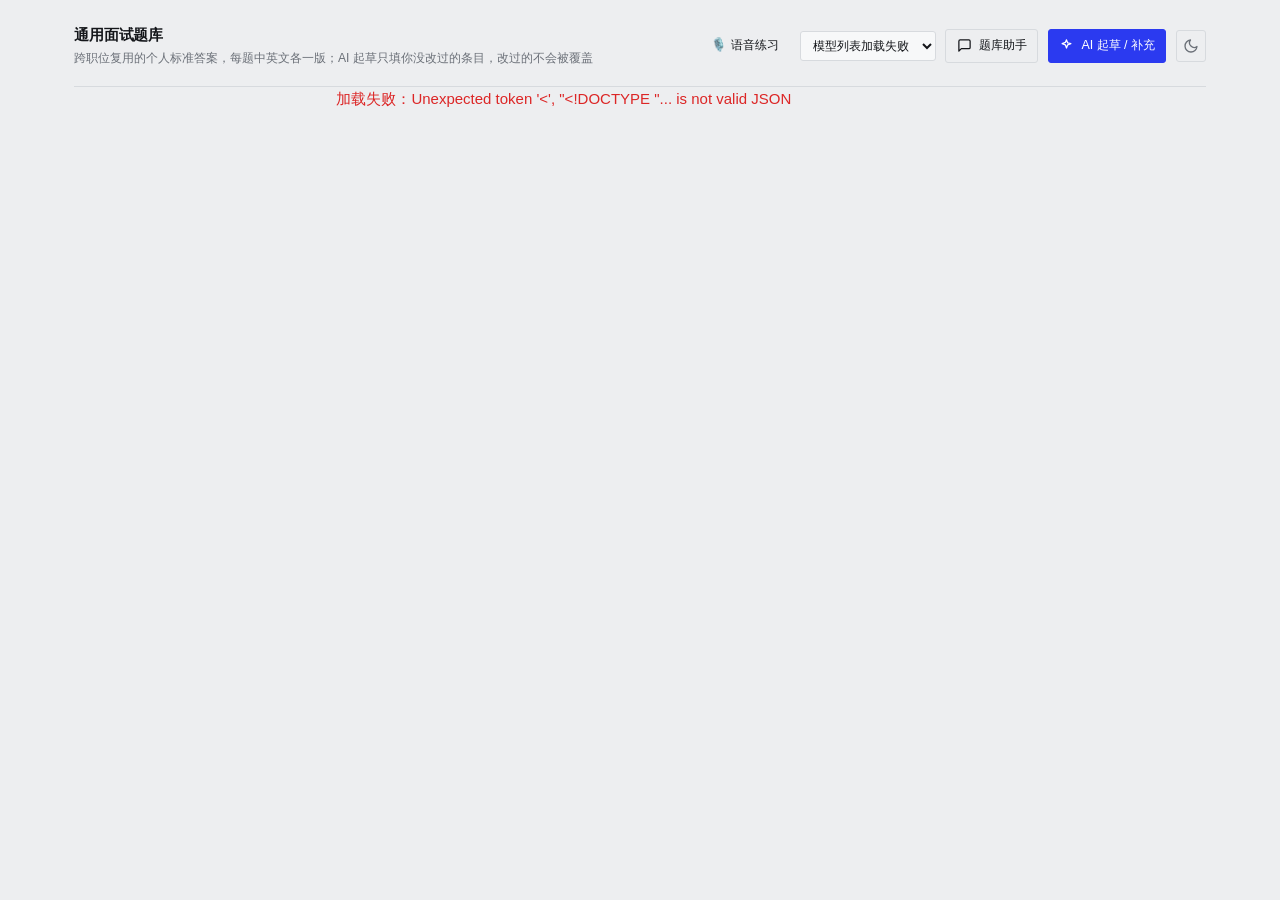
==== commit 8cf087a2: "Add email rejection auto-scan (interactive + unattended queue) and interview voice practice module E" ====
--- a/templates/interview.html
+++ b/templates/interview.html
@@ -19,6 +19,10 @@
     <div class="topbar-actions">
       <!-- 这一页是从职位列表新开标签页进来的，原来顶栏那个返回链接等于让人把新标签页
            当成单页用，点一下反而把挂着背题的这一页顶掉了，所以拿掉了 -->
+      <a class="btn btn-secondary btn-plain btn-sm" href="/interview/practice" target="_blank" rel="noopener"
+        title="上传准备文档，AI 出题，逐题语音作答并打分（新标签页打开）">
+        🎙️ 语音练习
+      </a>
       <select class="model-select" id="bankModelSelect" title="这一页的 AI（起草和对话）用哪个模型"
         onchange="setTaskModel('interview_bank', this.value, this)"></select>
       <button class="btn btn-secondary btn-sm" onclick="toggleAssistant()" title="让 AI 看整个题库挑毛病：故事有没有重复、缺哪一类、哪几题答得空">
--- a/static/style.css
+++ b/static/style.css
@@ -179,10 +179,14 @@
    收藏/忽略图标区分开——不额外引入颜色，靠"填充 vs 描边"这个形状差异来表达 */
 .icon-btn.starred { color: var(--text); border-color: var(--text); }
 .icon-btn.starred:hover { color: var(--text); border-color: var(--text); }
+/* 「更多⚙️」是顶栏里点得最少的一个入口，边框常驻显得太重——不改共享的 .icon-btn
+   （职位卡片上的星标/忽略、各弹窗关闭按钮都在用），只单独给这一个按钮去边框 */
+#moreBtn { border-color: transparent; }
+#moreBtn:hover { border-color: var(--border); }
 
 /* ---------- Lede ---------- */
-/* 智能搜索/AI分析/面试题库这三个高频入口跟导语文案同一行、贴右侧（对齐设计稿 v2），
-   不再占顶栏——顶栏只留「我的简历」这类偶尔才点一次的导航项。 */
+/* 智能搜索/AI分析这两个高频入口跟导语文案同一行、贴右侧（对齐设计稿 v2）；
+   「我的简历」「面试题库」这类偶尔才点一次的导航项放顶栏，去掉边框更轻。 */
 .lede-row {
   display: flex; align-items: flex-end; justify-content: space-between;
   gap: 1.5rem; flex-wrap: wrap; margin: 1.7rem 0 0;
@@ -198,9 +202,35 @@
 }
 .lede-actions { display: flex; gap: 0.5rem; flex-wrap: wrap; flex-shrink: 0; }
 
+/* 「智能搜索」分裂按钮：主体按钮点了直接搜索，箭头按钮点开下拉露出「添加链接」
+   （原来是并排的独立按钮，反馈操作区太挤，低频的「添加链接」收进下拉） */
+.split-btn { display: inline-flex; position: relative; }
+.split-btn > .btn:first-child { border-radius: var(--radius-sm) 0 0 var(--radius-sm); }
+.split-btn-caret {
+  border-radius: 0 var(--radius-sm) var(--radius-sm) 0 !important;
+  border-left: 1px solid rgba(255, 255, 255, 0.3);
+  padding-left: 0.5rem; padding-right: 0.5rem;
+}
+.split-btn-caret svg { width: 12px; height: 12px; transition: transform 0.15s ease; }
+.split-btn-menu {
+  position: absolute; top: calc(100% + 0.35rem); right: 0; z-index: 20;
+  background: var(--bg-elevated); border: 1px solid var(--border); border-radius: var(--radius-sm);
+  box-shadow: 0 4px 16px rgba(0, 0, 0, 0.12); min-width: 8.5rem; padding: 0.3rem;
+  display: none;
+}
+.split-btn-menu.open { display: block; }
+.split-btn-menu button {
+  width: 100%; text-align: left; background: none; border: none;
+  padding: 0.5rem 0.6rem; font: inherit; font-size: 0.8rem; color: var(--text);
+  border-radius: var(--radius-sm); cursor: pointer;
+  display: flex; align-items: center; gap: 0.45rem;
+}
+.split-btn-menu button:hover { background: var(--bg-subtle); }
+.split-btn-menu button svg { width: 15px; height: 15px; flex-shrink: 0; color: var(--text-muted); }
+
 /* ---------- 今日抓取漏斗 ---------- */
 .funnel {
-  font-family: var(--font-mono); font-size: 0.72rem; letter-spacing: 0.02em;
+  font-size: 0.72rem; letter-spacing: 0.01em; font-variant-numeric: tabular-nums;
   color: var(--text-muted); margin: 0 0 1.1rem; padding-top: 0.1rem;
   display: flex; gap: 0.6rem; flex-wrap: wrap; align-items: center;
 }
@@ -210,26 +240,31 @@
 /* ---------- Stat cards ----------
    大卡片版式（反馈：四张状态卡要更明显）：数字放大、边框换分割线感、选中态整块反色，
    不再是彩色描边+光晕。DOM 结构和 data-status/data-filter 属性完全不变，
-   filterByStatus()/toggleStarredFilter()/updateStatCardActive() 三个函数不用碰。 */
+   filterByStatus()/toggleStarredFilter()/updateStatCardActive() 三个函数不用碰。
+   六张卡（新增「已投递」「面试中」后）反馈两排太长，改回一排、整体缩小尺寸；
+   960px 以下（笔记本变窄但还没到手机断点）退回 3 列两排，避免六列挤得看不清。 */
 .stat-grid {
   display: grid;
-  grid-template-columns: repeat(4, 1fr);
-  gap: 0.7rem;
+  grid-template-columns: repeat(6, 1fr);
+  gap: 0.6rem;
   margin: 1.7rem 0 1.1rem;
 }
 .stat-card {
   background: var(--bg-elevated);
   border: 1px solid var(--border);
   border-radius: var(--radius);
-  padding: 1.3rem 1.25rem 1.15rem;
+  padding: 0.85rem 0.7rem 0.75rem;
   transition: border-color 0.15s ease, background 0.15s ease, transform 0.15s ease;
 }
-.stat-card .label { font-size: 0.88rem; color: var(--text); font-weight: 500; display: flex; align-items: center; gap: 0.3rem; }
+.stat-card .label { font-size: 0.78rem; color: var(--text); font-weight: 500; display: flex; align-items: center; gap: 0.3rem; }
 .stat-card .value {
-  font-size: 2.9rem; font-weight: 250; margin-bottom: 0.3rem;
-  letter-spacing: -0.045em; line-height: .86; color: var(--text);
-}
-.stat-card .hint { font-size: 0.72rem; color: var(--text-muted); margin-top: 0.15rem; }
+  font-size: 1.7rem; font-weight: 250; margin-bottom: 0.2rem;
+  letter-spacing: -0.03em; line-height: .86; color: var(--text);
+}
+.stat-card .hint { font-size: 0.68rem; color: var(--text-muted); margin-top: 0.1rem; white-space: nowrap; overflow: hidden; text-overflow: ellipsis; }
+@media (max-width: 960px) {
+  .stat-grid { grid-template-columns: repeat(3, 1fr); }
+}
 .stat-card.clickable { cursor: pointer; }
 .stat-card.clickable:hover { border-color: var(--text); transform: translateY(-1px); }
 /* 选中态：整块反色（跟下面"今日最高"hero 卡片是同一套视觉语言），
@@ -244,6 +279,105 @@
    （实心 vs 描边）已经能表达"这是我自己标的"，不需要靠颜色再强调一次 */
 .stat-card.accent-star .label svg { flex-shrink: 0; width: 0.9em; height: 0.9em; }
 
+/* ---------- 每日任务清单（P0-1，2026-08-18；折叠改版 2026-08-18） ----------
+   折叠/展开用 grid-template-rows: 0fr → 1fr 的写法，而不是量 scrollHeight 或固定
+   max-height：待办条数是动态的（followups/自定义待办数量不定），固定高度会裁内容，
+   量高度要多写一截 JS，grid 这个技巧两者都不用管。 */
+.checklist-card {
+  border: 1px solid var(--border); border-radius: var(--radius);
+  background: var(--bg-elevated); margin: 0 0 1.1rem; overflow: hidden;
+}
+.checklist-head {
+  display: flex; align-items: center; justify-content: space-between; cursor: pointer;
+  padding: 0.75rem 1.1rem; user-select: none;
+}
+.checklist-head-left { display: flex; align-items: center; gap: 0.55rem; }
+.checklist-chevron { width: 15px; height: 15px; color: var(--text-muted); transition: transform 0.15s ease; flex-shrink: 0; }
+.checklist-card.open .checklist-chevron { transform: rotate(90deg); }
+.checklist-title { font-size: 0.85rem; font-weight: 700; }
+.checklist-count {
+  font-family: var(--font-mono); font-size: 0.68rem; color: var(--primary);
+  background: var(--primary-soft); border-radius: 3px; padding: 0.1rem 0.4rem;
+}
+.checklist-body {
+  display: grid; grid-template-rows: 0fr; transition: grid-template-rows 0.2s ease;
+}
+.checklist-card.open .checklist-body { grid-template-rows: 1fr; }
+.checklist-body-inner { overflow: hidden; padding: 0 1.1rem; }
+.checklist-card.open .checklist-body-inner { padding: 0 1.1rem 0.9rem; }
+
+/* 「今日待办」跟「每周转化率」并排放一行（讨论于 2026-08-22），860px 以下退回上下堆叠 */
+.today-row { display: flex; align-items: flex-start; gap: 0.9rem; margin: 0 0 1.1rem; }
+.today-row .checklist-card { flex: 1.3 1 0; margin: 0; }
+
+/* ---------- 每周转化率／「投递分析」卡片（讨论于 2026-08-22） ----------
+   折叠机制原样照抄「今日待办」的 grid-template-rows: 0fr → 1fr 技巧（见上面
+   .checklist-body 的注释），两处独立各写一份而不是共用类名，因为字号/间距跟
+   宽度只有一半的这张卡不一样，硬共用类名反而要到处加例外。
+   数字字体：最初套用了「品牌英文小字」那类 uppercase 徽标用的 var(--font-mono)，
+   反馈字体不对——那是给短标签用的，这里是嵌在中文整句里的数字，应该跟
+   .funnel b 一样走正文字体加粗，只用 tabular-nums 保证数字对齐，不整体换等宽字体。 */
+.weekly-conv-card {
+  flex: 1 1 0; min-width: 0;
+  border: 1px solid var(--border); border-radius: var(--radius);
+  background: var(--bg-elevated); overflow: hidden;
+}
+.wc-head {
+  display: flex; align-items: center; justify-content: space-between; cursor: pointer;
+  padding: 0.75rem 1.1rem; user-select: none;
+}
+.wc-head-left { display: flex; align-items: center; gap: 0.55rem; }
+.wc-chevron { width: 15px; height: 15px; color: var(--text-muted); transition: transform 0.15s ease; flex-shrink: 0; }
+.weekly-conv-card.open .wc-chevron { transform: rotate(90deg); }
+.wc-card-title { font-size: 0.85rem; font-weight: 700; }
+.wc-body { display: grid; grid-template-rows: 0fr; transition: grid-template-rows 0.2s ease; }
+.weekly-conv-card.open .wc-body { grid-template-rows: 1fr; }
+.wc-body-inner { overflow: hidden; padding: 0 1.1rem; display: flex; flex-direction: column; gap: 0.6rem; }
+.weekly-conv-card.open .wc-body-inner { padding: 0 1.1rem 0.9rem; }
+.wc-summary { font-size: 0.85rem; line-height: 1.5; font-variant-numeric: tabular-nums; }
+.wc-summary b { font-weight: 700; color: var(--text); }
+.wc-summary .pct { color: var(--primary); font-weight: 600; }
+.wc-summary .sep { opacity: 0.4; padding: 0 0.3rem; }
+.wc-summary .declined { color: var(--warning-strong); }
+.wc-chart { display: flex; flex-direction: column; gap: 0.4rem; }
+.wk-row { display: grid; grid-template-columns: 76px 1fr 46px; align-items: center; gap: 0.5rem; font-size: 0.78rem; font-variant-numeric: tabular-nums; }
+.wk-label { color: var(--text-muted); font-size: 0.72rem; }
+.wk-label small { display: block; font-size: 0.64rem; opacity: 0.85; color: var(--primary); }
+.wk-track { position: relative; height: 16px; background: var(--bg-subtle); border-radius: 4px; overflow: hidden; }
+.wk-fill-total { position: absolute; inset: 0; background: var(--border); border-radius: 4px; }
+.wk-fill-conv { position: absolute; inset: 0; background: var(--primary); border-radius: 4px; }
+.wk-nums { text-align: right; font-size: 0.74rem; color: var(--text-muted); }
+.wc-accumulating {
+  font-size: 0.72rem; color: var(--text-muted); background: var(--bg-subtle);
+  border: 1px dashed var(--border); border-radius: 6px; padding: 0.4rem 0.55rem;
+}
+.wc-suggestion ul { margin: 0; padding-left: 1.05rem; display: flex; flex-direction: column; gap: 0.35rem; font-size: 0.8rem; }
+.wc-suggestion li.caution { color: var(--text-muted); }
+@media (max-width: 860px) {
+  .today-row { flex-direction: column; }
+  .today-row .checklist-card, .weekly-conv-card { width: 100%; }
+}
+.checklist-items { display: flex; flex-direction: column; gap: 0.15rem; }
+.checklist-row {
+  display: flex; align-items: center; gap: 0.6rem;
+  padding: 0.4rem 0.1rem; cursor: default;
+}
+.checklist-row input[type="checkbox"] { flex-shrink: 0; width: 15px; height: 15px; cursor: pointer; }
+.checklist-text { font-size: 0.85rem; color: var(--text); cursor: pointer; }
+.checklist-text:hover { text-decoration: underline; }
+.checklist-empty { font-size: 0.83rem; color: var(--text-faint); padding: 0.4rem 0.1rem; }
+.checklist-row-pending-rejection { flex-wrap: wrap; }
+.checklist-row-pending-rejection .checklist-text { flex: 1 1 100%; cursor: default; }
+.checklist-row-pending-rejection .checklist-text:hover { text-decoration: none; }
+.checklist-add-row {
+  display: flex; gap: 0.5rem; margin-top: 0.5rem; padding-top: 0.5rem;
+  border-top: 1px solid var(--border);
+}
+.checklist-add-row input {
+  flex: 1; border: 1px solid var(--border); border-radius: 4px;
+  padding: 0.4rem 0.6rem; font-size: 0.83rem; background: var(--bg);
+}
+
 /* ---------- Tabs ---------- */
 .tabs {
   display: flex; gap: 0.3rem;
@@ -268,8 +402,6 @@
   border-radius: 999px; padding: 0.05rem 0.42rem; font-weight: 700;
 }
 .tab-btn.active .count { background: var(--primary-soft); color: var(--primary); }
-
-.modal-tabs { border-bottom: none; margin-bottom: 0; }
 
 .tab-panel { display: none; animation: fadein 0.18s ease; }
 .tab-panel.active { display: block; }
@@ -320,6 +452,21 @@
 .switch-row input[type=checkbox] { width: auto; accent-color: var(--primary); }
 .switch-row span { color: var(--text-muted); font-size: 0.85rem; }
 
+/* LinkedIn How You Fit 搜索列表（设置页）：名字+URL+启用开关+两个图标按钮一行，
+   每条搜索占一行网格，小屏幕换行；下面 .hyf-status 单独占一整行展示同步结果 */
+#howYouFitList { display: flex; flex-direction: column; gap: 0.5rem; margin-bottom: 0.6rem; }
+.hyf-row {
+  display: grid;
+  grid-template-columns: minmax(0, 1fr) minmax(0, 2fr) auto auto auto;
+  align-items: center;
+  gap: 0.5rem;
+}
+.hyf-row .hyf-status { grid-column: 1 / -1; margin: -0.1rem 0 0; }
+.hyf-sync-btn:disabled { opacity: 0.4; cursor: not-allowed; }
+@media (max-width: 720px) {
+  .hyf-row { grid-template-columns: 1fr; }
+}
+
 /* 设置页里"一行文字 + 一个控件靠右"的行（外观、当前简历） */
 .appearance-row, .settings-resume-row {
   display: flex; align-items: center; justify-content: space-between;
@@ -341,6 +488,7 @@
   border: 1px solid transparent; border-radius: var(--radius-sm);
   padding: 0.55rem 1.05rem; font: inherit; font-weight: 500; font-size: 0.8rem;
   cursor: pointer; transition: all 0.15s ease; white-space: nowrap;
+  text-decoration: none;
 }
 .btn svg { width: 15px; height: 15px; flex-shrink: 0; }
 .btn:disabled { opacity: 0.6; cursor: not-allowed; }
@@ -350,6 +498,10 @@
 .btn-primary:hover:not(:disabled) { background: var(--primary-hover); border-color: var(--primary-hover); }
 .btn-secondary { background: none; color: var(--text); border-color: var(--border); }
 .btn-secondary:hover:not(:disabled) { border-color: var(--text); }
+/* 顶栏「面试题库」「我的简历」这类偶尔才点一次的导航项：跟 .btn-secondary 搭配用，
+   平时不描边，hover 才露出一条浅边提示可点击，视觉上比常驻边框更轻 */
+.btn-plain { background: none; border-color: transparent; }
+.btn-plain:hover:not(:disabled) { border-color: var(--border); }
 .btn-danger { background: var(--danger); color: #fff; border: none; }
 .btn-danger:hover:not(:disabled) { filter: brightness(1.08); }
 .btn-ghost { background: transparent; color: var(--text-muted); padding: 0.4rem 0.7rem; }
@@ -435,6 +587,28 @@
 .job-group-head.plain { color: var(--text-muted); }
 .job-group-head .n { font-weight: 400; opacity: 0.7; }
 
+/* 同公司相似职位折叠（2026-08-18）：同一家公司一次开了一堆相近岗位时，逐条铺满列表
+   会让"这批我已经决定过了"被视觉放大成很多条独立忽略——折起来展示成一组，展开后每条
+   还是完整可操作的 job-card，不改变、不合并任何数据。 */
+.job-similar-group { border-bottom: 1px solid var(--border); }
+.job-list .job-similar-group:first-child { border-top: 1px solid var(--border); }
+.job-similar-group summary {
+  display: flex; align-items: center; justify-content: space-between; gap: 1rem;
+  padding: 0.8rem 0.5rem 0.8rem 0; cursor: pointer; list-style: none;
+}
+.job-similar-group summary::-webkit-details-marker { display: none; }
+.job-similar-group-label {
+  font-size: 0.85rem; color: var(--text-muted);
+}
+.job-similar-group summary::before {
+  content: '›'; display: inline-block; margin-right: 0.5rem; color: var(--text-muted);
+  transition: transform 0.15s ease;
+}
+.job-similar-group[open] summary::before { transform: rotate(90deg); }
+.job-similar-group-body { border-left: 2px solid var(--border); margin: 0 0.5rem 0.6rem 0.4rem; padding-left: 0.9rem; }
+.job-similar-group-body .job-card { padding-right: 0; }
+.job-similar-group-body .job-card:first-child { border-top: 0; }
+
 .job-main { flex: 1; min-width: 0; }
 .job-title-row { display: flex; align-items: center; gap: 0.5rem; flex-wrap: wrap; }
 .job-title { font-weight: 450; font-size: 0.96rem; letter-spacing: -0.008em; text-decoration: none; color: var(--text); }
@@ -551,6 +725,82 @@
 }
 .modal-head h3 { margin: 0; font-size: 1rem; font-weight: 700; }
 .modal-body { padding: 1.3rem; overflow-y: auto; }
+
+/* ---------- 设置弹窗：左侧菜单 + 右侧单屏内容（取代旧的顶部标签 + 长滚动） ----------
+   .modal 本身已经是 width:100%; max-width:680px，宽度不会撑破 .modal-overlay 的
+   flex 居中布局，所以这里只加大 max-width，不改 .modal-overlay 的任何东西——
+   保证不会出现左右滚动条。.modal-main 用 min-height:0 让内部两栏各自纵向滚动，
+   而不是让整个弹窗（进而整个页面）出现滚动条。 */
+.modal.modal-wide { max-width: 900px; max-height: 88vh; }
+.modal-main { flex: 1; min-height: 0; display: flex; overflow: hidden; }
+
+.settings-nav {
+  width: 212px; flex-shrink: 0;
+  border-right: 1px solid var(--border);
+  background: var(--bg-subtle);
+  padding: 0.9rem 0.6rem;
+  overflow-y: auto;
+  display: flex; flex-direction: column; gap: 1.1rem;
+}
+.nav-group-label {
+  font-size: 0.68rem; font-weight: 700; letter-spacing: 0.06em; text-transform: uppercase;
+  color: var(--text-faint); padding: 0 0.5rem; margin-bottom: 0.35rem;
+}
+.nav-group { display: flex; flex-direction: column; gap: 0.15rem; }
+.nav-item {
+  display: flex; align-items: center; gap: 0.55rem;
+  width: 100%; padding: 0.5rem 0.55rem; border-radius: var(--radius-sm);
+  border: none; background: none; cursor: pointer; text-align: left;
+  font: inherit; font-size: 0.83rem; color: var(--text-muted);
+  transition: background 0.12s ease, color 0.12s ease;
+}
+.nav-item:hover { background: var(--bg-elevated); color: var(--text); }
+.nav-item svg { width: 16px; height: 16px; flex-shrink: 0; }
+.nav-item.active { background: var(--primary-soft); color: var(--primary); font-weight: 700; }
+.nav-item.active:hover { background: var(--primary-soft); color: var(--primary); }
+.nav-divider { height: 1px; background: var(--border); margin: 0 0.5rem; }
+
+.settings-content { flex: 1; min-width: 0; display: flex; flex-direction: column; overflow: hidden; }
+.content-scroll { padding: 1.5rem 1.6rem; overflow-y: auto; flex: 1; min-height: 0; }
+.panel-head { margin-bottom: 1.2rem; }
+.panel-head h2 { font-size: 1.05rem; margin: 0; font-weight: 700; }
+.panel-head p { margin: 0.3rem 0 0; font-size: 0.83rem; color: var(--text-muted); line-height: 1.55; max-width: 64ch; }
+
+.settings-panel { display: none; animation: fadein 0.18s ease; }
+.settings-panel.active { display: block; }
+
+.subsection { margin-bottom: 1.5rem; }
+.subsection:last-child { margin-bottom: 0; }
+.subsection-title {
+  display: flex; align-items: baseline; gap: 0.5rem;
+  font-size: 0.8rem; font-weight: 700; color: var(--text);
+  margin-bottom: 0.3rem; padding-bottom: 0.5rem; border-bottom: 1px solid var(--border);
+}
+.subsection-title .tag {
+  font-size: 0.66rem; font-weight: 600; color: var(--text-faint);
+  background: var(--bg-subtle); border: 1px solid var(--border); border-radius: 999px;
+  padding: 0.05rem 0.5rem;
+}
+.subsection-desc { font-size: 0.78rem; color: var(--text-muted); margin: 0.3rem 0 0.9rem; line-height: 1.5; }
+
+.content-footer {
+  display: flex; align-items: center; gap: 0.7rem; flex-shrink: 0;
+  padding: 1rem 1.6rem; border-top: 1px solid var(--border);
+  background: var(--bg-elevated);
+}
+
+@media (max-width: 760px) {
+  .modal-main { flex-direction: column; }
+  .settings-nav {
+    width: auto; flex-direction: row; flex-wrap: nowrap; gap: 0.3rem;
+    border-right: none; border-bottom: 1px solid var(--border);
+    overflow-x: auto; overflow-y: hidden; padding: 0.6rem;
+  }
+  .nav-group { flex-direction: row; flex-shrink: 0; }
+  .nav-group-label { display: none; }
+  .nav-divider { width: 1px; height: 1.6rem; margin: 0 0.2rem; }
+  .nav-item { white-space: nowrap; flex-shrink: 0; }
+}
 
 /* 添加职位链接的逐条结果。只有"失败"这一档换颜色（红字），入库/已存在都用中性色——
    这里三档里只有失败需要用户再做点什么，另外两档看一眼就过，不值得各占一个颜色。 */
@@ -725,6 +975,11 @@
 .prep-pill.done { cursor: pointer; text-decoration: none; }
 .prep-pill.done:hover { filter: brightness(0.95); }
 
+/* 「疑似重复：同公司近似岗位已投递/面试中」提示角标（2026-08-18）：跟 prep-pill 同一套
+   徽标形状，换成 warning 语义色——不阻止操作，只是提醒"这条可能就是你已经投过的那条"。 */
+.dup-pill { background: var(--warning-soft); color: var(--warning-strong); cursor: pointer; text-decoration: none; }
+.dup-pill:hover { filter: brightness(0.95); }
+
 .prep-toolbar {
   display: flex; align-items: center; gap: 0.4rem; flex-wrap: wrap;
   padding-bottom: 0.75rem; margin-bottom: 0.75rem; border-bottom: 1px solid var(--border);
@@ -988,6 +1243,57 @@
   background: var(--bg-elevated); color: var(--text);
 }
 .tag-input-row input:focus { border-color: var(--primary); }
+
+/* ---------- 面试语音练习（/interview/practice） ---------- */
+.practice-doc-card { display: flex; align-items: center; gap: 0.9rem; }
+.practice-doc-info { flex: 1; min-width: 0; }
+.practice-doc-name { font-weight: 700; display: flex; align-items: center; gap: 0.4rem; }
+.practice-doc-name svg { width: 15px; height: 15px; flex-shrink: 0; }
+.practice-doc-sub { margin-top: 0.25rem; font-size: 0.8rem; color: var(--text-muted); }
+.practice-doc-actions { display: flex; gap: 0.4rem; flex-shrink: 0; flex-wrap: wrap; justify-content: flex-end; }
+
+/* 进度条 + 分类徽章 + 题号，练习页顶部 */
+.practice-progress-row {
+  display: flex; align-items: center; gap: 0.8rem; margin-bottom: 1rem; flex-wrap: wrap;
+}
+.practice-progress-count { font-size: 0.82rem; font-weight: 700; color: var(--text-muted); flex-shrink: 0; }
+.practice-progress-bar { flex: 1; min-width: 6rem; height: 5px; border-radius: 3px; background: var(--bg-subtle); overflow: hidden; }
+.practice-progress-fill { height: 100%; background: var(--primary); border-radius: 3px; transition: width 0.2s ease; }
+
+/* 题目跳转小圆点：未作答/已作答(带分数色)/当前 三态 */
+.practice-q-nav { display: flex; flex-wrap: wrap; gap: 0.4rem; margin-bottom: 1.1rem; }
+.practice-q-dot {
+  width: 1.9rem; height: 1.9rem; border-radius: 50%; border: 1px solid var(--border);
+  background: var(--bg-elevated); color: var(--text-muted); font-size: 0.72rem; font-weight: 700;
+  display: flex; align-items: center; justify-content: center; cursor: pointer; flex-shrink: 0;
+  transition: all 0.15s ease;
+}
+.practice-q-dot:hover { border-color: var(--primary); }
+.practice-q-dot.current { border-color: var(--primary); border-width: 2px; color: var(--primary); }
+.practice-q-dot.answered.match-high { border-color: var(--success); color: var(--success); background: var(--success-soft); }
+.practice-q-dot.answered.match-mid { border-color: #f5a623; color: #f5a623; }
+.practice-q-dot.answered.match-low { border-color: var(--danger); color: var(--danger); }
+
+.practice-q-card { margin-bottom: 1.1rem; }
+.practice-q-text { font-size: 1.02rem; font-weight: 700; line-height: 1.5; margin-bottom: 0.3rem; }
+.practice-q-source { font-size: 0.74rem; color: var(--text-faint); margin-bottom: 0.7rem; }
+
+/* 录音控制区 */
+.practice-rec-row { display: flex; align-items: center; gap: 0.7rem; margin: 0.9rem 0 0.6rem; flex-wrap: wrap; }
+.rec-dot {
+  width: 9px; height: 9px; border-radius: 50%; background: var(--danger); flex-shrink: 0;
+  animation: rec-pulse 1.2s ease-in-out infinite;
+}
+@keyframes rec-pulse { 0%, 100% { opacity: 1; } 50% { opacity: 0.3; } }
+.practice-timer { font-size: 0.82rem; color: var(--text-muted); font-variant-numeric: tabular-nums; }
+.practice-lang-toggle { display: flex; gap: 0.3rem; }
+.practice-transcript {
+  width: 100%; min-height: 5rem; font-size: 0.88rem; line-height: 1.6;
+  padding: 0.7rem 0.85rem; border-radius: var(--radius-sm);
+  border: 1px solid var(--border); background: var(--bg-subtle); color: var(--text);
+  resize: vertical;
+}
+.practice-transcript[readonly] { background: var(--bg-subtle); color: var(--text-muted); cursor: default; }
 
 /* ---------- Responsive ---------- */
 @media (max-width: 720px) {
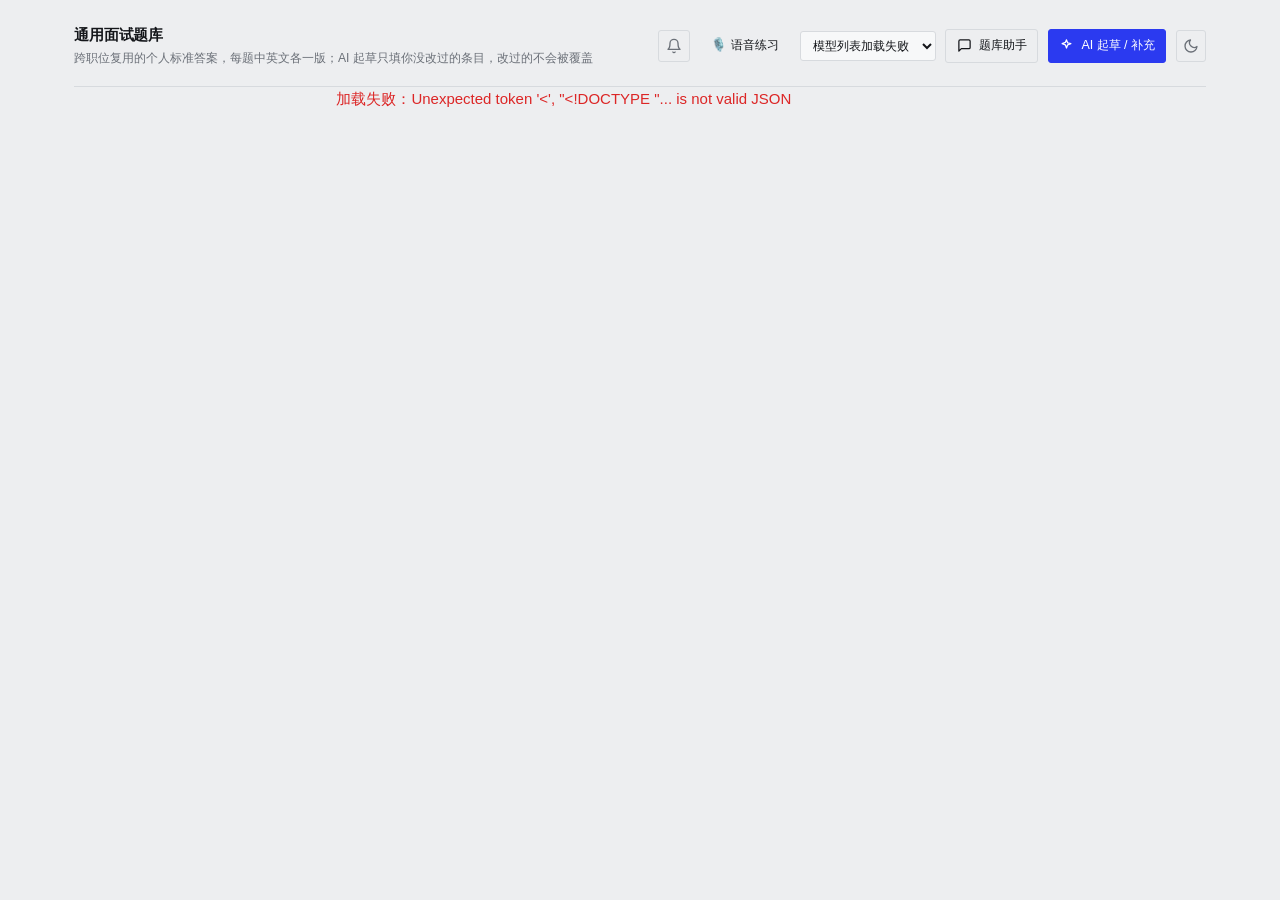
==== commit d12a31e3: "Split Flask routes and add notifications, eval harness, and LinkedIn interview sync. Keep app.py as " ====
--- a/templates/interview.html
+++ b/templates/interview.html
@@ -17,6 +17,13 @@
       </div>
     </div>
     <div class="topbar-actions">
+      <div class="notif-wrap">
+        <button class="icon-btn" id="notifBellBtn" title="通知" onclick="toggleNotifDropdown()">
+          <svg viewBox="0 0 24 24" fill="none" stroke="currentColor" stroke-width="2" stroke-linecap="round" stroke-linejoin="round"><path d="M6 8a6 6 0 0 1 12 0c0 7 3 9 3 9H3s3-2 3-9"/><path d="M10.3 21a1.94 1.94 0 0 0 3.4 0"/></svg>
+          <span class="notif-badge" id="notifBadge" style="display:none;"></span>
+        </button>
+        <div class="notif-dropdown" id="notifDropdown"></div>
+      </div>
       <!-- 这一页是从职位列表新开标签页进来的，原来顶栏那个返回链接等于让人把新标签页
            当成单页用，点一下反而把挂着背题的这一页顶掉了，所以拿掉了 -->
       <a class="btn btn-secondary btn-plain btn-sm" href="/interview/practice" target="_blank" rel="noopener"
--- a/static/style.css
+++ b/static/style.css
@@ -228,6 +228,40 @@
 .split-btn-menu button:hover { background: var(--bg-subtle); }
 .split-btn-menu button svg { width: 15px; height: 15px; flex-shrink: 0; color: var(--text-muted); }
 
+/* ---------- 通知铃铛 ---------- */
+/* 同步/AI分析后台任务完成的持久化提醒，跟 toast 不同——未读数是服务端算的，
+   跳走/关掉浏览器再回来也不会错过。6 个页面顶栏共用同一套标记，逻辑见
+   static/common.js 的 initNotifications()/toggleNotifDropdown()。 */
+.notif-wrap { position: relative; }
+.notif-badge {
+  position: absolute; top: -4px; right: -4px; min-width: 15px; height: 15px;
+  padding: 0 3px; border-radius: 999px; background: var(--danger); color: #fff;
+  font-size: 0.62rem; font-weight: 600; line-height: 15px; text-align: center;
+}
+.notif-dropdown {
+  display: none; position: absolute; top: calc(100% + 0.35rem); left: 0; z-index: 20;
+  width: 20rem; max-width: min(20rem, 90vw); max-height: 22rem; overflow-y: auto;
+  background: var(--bg-elevated); border: 1px solid var(--border); border-radius: var(--radius-sm);
+  box-shadow: 0 4px 16px rgba(0, 0, 0, 0.12); padding: 0.3rem;
+}
+.notif-dropdown.active { display: block; }
+.notif-empty { padding: 1rem 0.6rem; font-size: 0.8rem; color: var(--text-faint); text-align: center; }
+.notif-item {
+  display: flex; gap: 0.5rem; padding: 0.55rem 0.6rem; border-radius: var(--radius-sm);
+  text-decoration: none; color: inherit; cursor: default;
+}
+a.notif-item { cursor: pointer; }
+.notif-item:hover { background: var(--bg-subtle); }
+.notif-item + .notif-item { border-top: 1px solid var(--border); }
+.notif-dot { flex-shrink: 0; margin-top: 2px; }
+.notif-dot.success { color: var(--success); }
+.notif-dot.error { color: var(--danger); }
+.notif-dot.info { color: var(--primary); }
+.notif-body { display: flex; flex-direction: column; gap: 0.15rem; min-width: 0; }
+.notif-title { font-size: 0.83rem; font-weight: 600; color: var(--text); }
+.notif-message { font-size: 0.78rem; color: var(--text-muted); word-break: break-word; }
+.notif-time { font-size: 0.7rem; color: var(--text-faint); }
+
 /* ---------- 今日抓取漏斗 ---------- */
 .funnel {
   font-size: 0.72rem; letter-spacing: 0.01em; font-variant-numeric: tabular-nums;
@@ -457,12 +491,12 @@
 #howYouFitList { display: flex; flex-direction: column; gap: 0.5rem; margin-bottom: 0.6rem; }
 .hyf-row {
   display: grid;
-  grid-template-columns: minmax(0, 1fr) minmax(0, 2fr) auto auto auto;
+  grid-template-columns: minmax(0, 1fr) minmax(0, 2fr) auto auto auto auto;
   align-items: center;
   gap: 0.5rem;
 }
 .hyf-row .hyf-status { grid-column: 1 / -1; margin: -0.1rem 0 0; }
-.hyf-sync-btn:disabled { opacity: 0.4; cursor: not-allowed; }
+.hyf-sync-btn:disabled, .hyf-agent-test-btn:disabled { opacity: 0.4; cursor: not-allowed; }
 @media (max-width: 720px) {
   .hyf-row { grid-template-columns: 1fr; }
 }
@@ -538,6 +572,22 @@
 .search-box svg { position: absolute; left: 0.6rem; top: 50%; transform: translateY(-50%); width: 15px; height: 15px; color: var(--text-faint); }
 .search-box input { padding-left: 2rem; background: var(--bg-elevated); }
 
+/* 批量选择工具栏上的"批量选择"按钮开着时反色，跟其它筛选态（chip.active/nav-item.active）
+   是同一套"选中=反色"视觉语言 */
+#batchSelectToggleBtn.active { background: var(--text); border-color: var(--text); color: var(--bg); }
+
+/* 批量选择工具栏：只在批量选择模式开启时显示（见 app.js toggleBatchSelectMode），
+   跟 filter-bar 视觉上是一排，但单独一行避免跟筛选 chip 抢位置 */
+.batch-select-bar {
+  align-items: center; gap: 0.9rem; margin: -0.4rem 0 1rem; padding: 0.55rem 0.8rem;
+  background: var(--bg-subtle); border: 1px solid var(--border); border-radius: var(--radius);
+  font-size: 0.82rem; color: var(--text-muted); flex-wrap: wrap;
+}
+.batch-select-all { display: flex; align-items: center; gap: 0.4rem; cursor: pointer; }
+.batch-select-all input { cursor: pointer; }
+.batch-select-count { margin-right: auto; }
+.batch-select-count b { color: var(--text); font-weight: 700; }
+
 /* ---------- Job list ----------
    卡片网格 → 分割线列表。renderJobs() 在 app.js 里对结果做了分组排序（重点关注置顶 +
    按匹配度从高到低，取代原来"最新抓取排最前"），这里只负责视觉，DOM 结构/ class 名
@@ -557,6 +607,10 @@
 .job-card.star.clickable:hover { padding-left: 0.85rem; }
 .job-title-star { color: var(--text); display: inline-flex; flex-shrink: 0; }
 .job-title-star svg { width: 13px; height: 13px; }
+
+/* 批量选择模式下每张卡片左侧的复选框，跟 matchBadge 并排 */
+.job-select-checkbox { flex-shrink: 0; width: 16px; height: 16px; margin-top: 0.15rem; cursor: pointer; accent-color: var(--text); }
+.job-card.hero .job-select-checkbox { accent-color: var(--bg); }
 
 /* "今日最高"大卡：全场最高分单独拎出来，整块反色，跟统计卡片选中态是同一套语言 */
 .job-card.hero {
@@ -912,7 +966,15 @@
   display: flex; gap: 0.7rem; padding: 0.8rem 0.9rem;
   border: 1px solid var(--border); border-radius: var(--radius-sm); background: var(--bg-subtle);
 }
+/* 服务端核查未通过的条目：AI 引用的原文跟该段对不上，应用会损坏简历。整条压暗 +
+   checkbox 禁用，但仍然展示出来——藏起来用户就不知道 AI 指错过段了。 */
+.edit-item-blocked { border-color: var(--warning); background: var(--warning-soft); opacity: 0.85; }
+.edit-warning {
+  font-size: 0.78rem; font-weight: 600; line-height: 1.5;
+  color: var(--warning-strong); margin-bottom: 0.45rem;
+}
 .edit-check input { width: auto; accent-color: var(--primary); margin-top: 0.2rem; }
+.edit-check input:disabled { cursor: not-allowed; }
 .edit-body { flex: 1; min-width: 0; }
 .edit-reason { font-size: 0.8rem; color: var(--text-muted); margin-bottom: 0.5rem; }
 .edit-before, .edit-after {
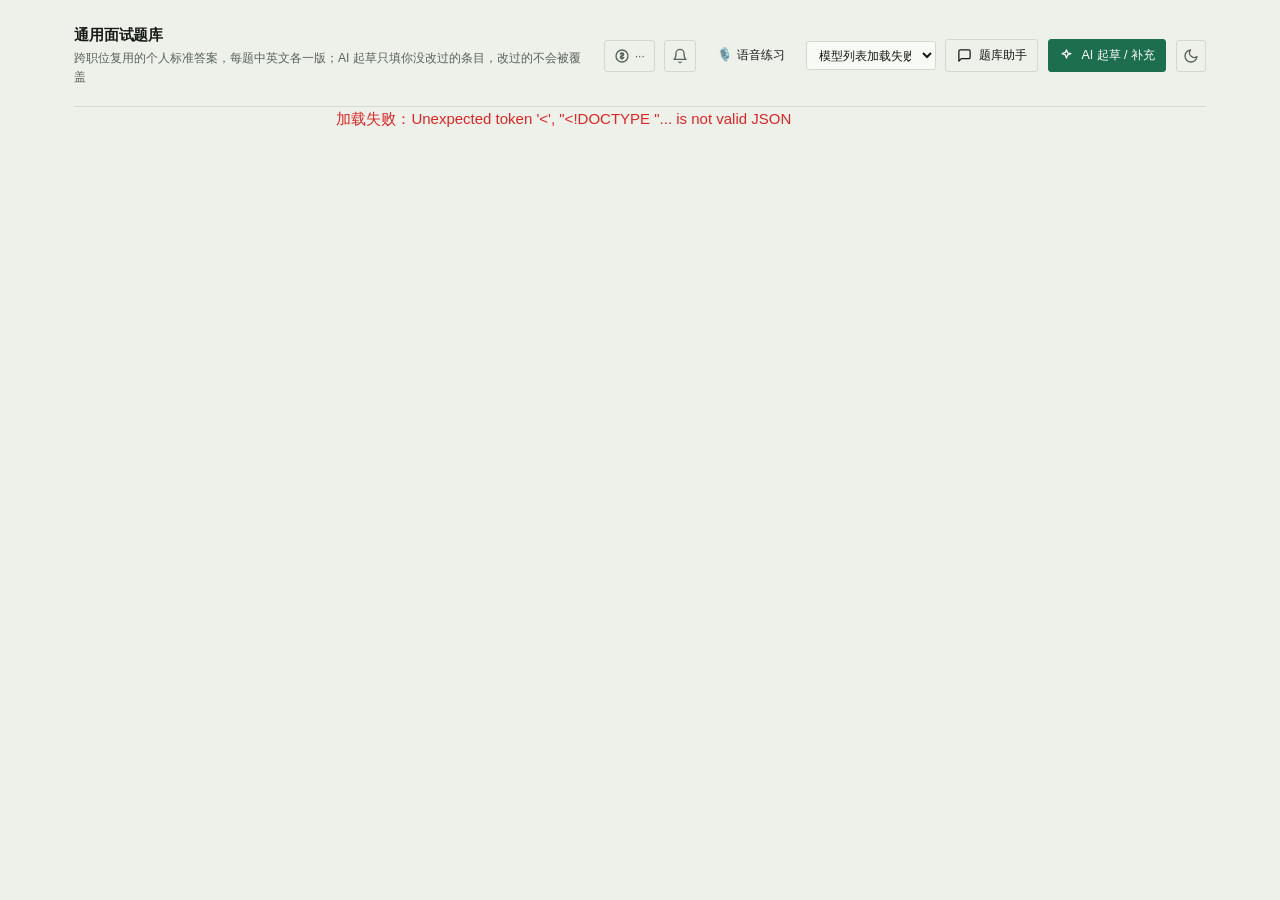
==== commit b09219d5: "Split routes into modules, add analyzer eval judge, and LinkedIn browser queue sync - Break app rout" ====
--- a/templates/interview.html
+++ b/templates/interview.html
@@ -17,6 +17,14 @@
       </div>
     </div>
     <div class="topbar-actions">
+      <!-- LLM 花费小组件，说明见 index.html 顶栏同一处 -->
+      <div class="spend-wrap">
+        <button class="icon-btn spend-btn" id="spendBtn" title="LLM 调用花费（点击查看明细）" onclick="toggleSpendDropdown()">
+          <svg viewBox="0 0 24 24" fill="none" stroke="currentColor" stroke-width="2" stroke-linecap="round" stroke-linejoin="round"><circle cx="12" cy="12" r="9"/><path d="M12 7v10M9.5 9.2a2.2 2.2 0 0 1 2.2-1.7h.6a2.1 2.1 0 0 1 0 4.2h-.6a2.1 2.1 0 0 0 0 4.2h.6a2.2 2.2 0 0 0 2.2-1.7"/></svg>
+          <span id="spendBadgeText">···</span>
+        </button>
+        <div class="spend-dropdown" id="spendDropdown"></div>
+      </div>
       <div class="notif-wrap">
         <button class="icon-btn" id="notifBellBtn" title="通知" onclick="toggleNotifDropdown()">
           <svg viewBox="0 0 24 24" fill="none" stroke="currentColor" stroke-width="2" stroke-linecap="round" stroke-linejoin="round"><path d="M6 8a6 6 0 0 1 12 0c0 7 3 9 3 9H3s3-2 3-9"/><path d="M10.3 21a1.94 1.94 0 0 0 3.4 0"/></svg>
--- a/static/style.css
+++ b/static/style.css
@@ -1,20 +1,20 @@
 :root {
-  /* 2026-08-17 视觉改版：从"浅紫渐变 + 圆角卡片"换成冷调纸白/近黑 + 单一群青强调色的
-     编辑感设计语言，理由和取舍见 spec/roadmap.md「首页视觉改版」条目。--primary-gradient
-     保留这个变量名（很多组件还在引用它），但值改成纯色——不想为了去掉渐变去逐个组件改名。 */
-  --bg: #EDEEF0;
-  --bg-elevated: #F7F8F9;
-  --bg-subtle: #E4E5E9;
-  --border: #D7DADE;
-  --text: #14161A;
-  --text-muted: #6B7078;
+  /* 2026-09-08 配色改版：跟宣传落地页统一成墨绿+近黑的"信号/噪音"视觉语言，
+     强调色从群青换成墨绿，中性色也从冷灰调成带一点绿灰的纸白/近黑。
+     --primary-gradient 保留这个变量名（很多组件还在引用它），但值一直是纯色。 */
+  --bg: #EEF1EA;
+  --bg-elevated: #F8FAF5;
+  --bg-subtle: #E4E8DF;
+  --border: #D2D9CD;
+  --text: #151A16;
+  --text-muted: #58635B;
   /* 同上面旧注释的道理：faint 专门给小字用，对比度要比 muted 更高，不是更低 */
-  --text-faint: #52565D;
-  --primary: #2B3AF0;
-  --primary-hover: #1F2BD1;
-  --primary-soft: #E4E6FD;
+  --text-faint: #3E4740;
+  --primary: #1D6E4F;
+  --primary-hover: #155940;
+  --primary-soft: #DEEAE2;
   --primary-gradient: var(--primary);
-  --primary-glow: rgba(43, 58, 240, 0.18);
+  --primary-glow: rgba(29, 110, 79, 0.18);
   --success: #16a34a;
   --success-soft: #e9f9ef;
   --warning: #d97706;
@@ -23,6 +23,13 @@
   --danger-soft: #fdecec;
   --success-strong: #15803d;
   --warning-strong: #b45309;
+  /* 投递分析折线图的四条系列色——独立于上面的语义色（primary/success/warning），
+     走 dataviz 技能的分类配色方案（固定色相顺序，经 validate_palette.js 校验过
+     CVD 可辨识度），不能用 primary/success 顶替：那两个色相太接近，四条线放一起会混。 */
+  --chart-new: #2a78d6;
+  --chart-starred: #eda100;
+  --chart-applied: #eb6834;
+  --chart-interviewing: #1baf7a;
   /* 编辑感设计几乎不用圆角，用分割线表达层次，阴影也大幅收窄 */
   --radius: 4px;
   --radius-sm: 3px;
@@ -44,18 +51,18 @@
    纯 CSS 里没有把两个选择器合进一条规则的写法——@media 包不住选择器列表的一半。
    改深色颜色时两处都要改。 */
 :root[data-theme="dark"] {
-  --bg: #0F1114;
-  --bg-elevated: #171A1F;
-  --bg-subtle: #1B1E24;
-  --border: #272B31;
-  --text: #E9EBEE;
-  --text-muted: #878D96;
-  --text-faint: #ADB3BB;
-  --primary: #7C88FF;
-  --primary-hover: #96A0FF;
-  --primary-soft: #23274A;
+  --bg: #10140F;
+  --bg-elevated: #171C15;
+  --bg-subtle: #1B211A;
+  --border: #26302A;
+  --text: #E7ECE1;
+  --text-muted: #94A091;
+  --text-faint: #B7C2B3;
+  --primary: #4FBE93;
+  --primary-hover: #6FD1AA;
+  --primary-soft: #1B3327;
   --primary-gradient: var(--primary);
-  --primary-glow: rgba(124, 136, 255, 0.22);
+  --primary-glow: rgba(79, 190, 147, 0.22);
   --success: #4ade80;
   --success-soft: #163627;
   --warning: #fbbf24;
@@ -64,6 +71,10 @@
   --danger-soft: #3a1e1e;
   --success-strong: #4ade80;
   --warning-strong: #fbbf24;
+  --chart-new: #3987e5;
+  --chart-starred: #c98500;
+  --chart-applied: #d95926;
+  --chart-interviewing: #199e70;
   --shadow-sm: 0 1px 2px rgba(0, 0, 0, 0.4);
   --shadow-md: 0 2px 10px rgba(0, 0, 0, 0.45);
   --shadow-lg: 0 10px 30px rgba(0, 0, 0, 0.55);
@@ -71,18 +82,18 @@
 
 @media (prefers-color-scheme: dark) {
   :root:not([data-theme="light"]) {
-    --bg: #0F1114;
-    --bg-elevated: #171A1F;
-    --bg-subtle: #1B1E24;
-    --border: #272B31;
-    --text: #E9EBEE;
-    --text-muted: #878D96;
-    --text-faint: #ADB3BB;
-    --primary: #7C88FF;
-    --primary-hover: #96A0FF;
-    --primary-soft: #23274A;
+    --bg: #10140F;
+    --bg-elevated: #171C15;
+    --bg-subtle: #1B211A;
+    --border: #26302A;
+    --text: #E7ECE1;
+    --text-muted: #94A091;
+    --text-faint: #B7C2B3;
+    --primary: #4FBE93;
+    --primary-hover: #6FD1AA;
+    --primary-soft: #1B3327;
     --primary-gradient: var(--primary);
-    --primary-glow: rgba(124, 136, 255, 0.22);
+    --primary-glow: rgba(79, 190, 147, 0.22);
     --success: #4ade80;
     --success-soft: #163627;
     --warning: #fbbf24;
@@ -91,6 +102,10 @@
     --danger-soft: #3a1e1e;
     --success-strong: #4ade80;
     --warning-strong: #fbbf24;
+    --chart-new: #3987e5;
+    --chart-starred: #c98500;
+    --chart-applied: #d95926;
+    --chart-interviewing: #199e70;
     --shadow-sm: 0 1px 2px rgba(0, 0, 0, 0.4);
     --shadow-md: 0 2px 10px rgba(0, 0, 0, 0.45);
     --shadow-lg: 0 10px 30px rgba(0, 0, 0, 0.55);
@@ -262,6 +277,45 @@
 .notif-message { font-size: 0.78rem; color: var(--text-muted); word-break: break-word; }
 .notif-time { font-size: 0.7rem; color: var(--text-faint); }
 
+/* ---------- LLM 花费小组件 ---------- */
+.spend-wrap { position: relative; }
+.spend-btn {
+  width: auto; padding: 0 0.55rem; gap: 0.32rem;
+  font-size: 0.76rem; font-variant-numeric: tabular-nums; white-space: nowrap;
+}
+.spend-dropdown {
+  display: none; position: absolute; top: calc(100% + 0.35rem); left: 0; z-index: 20;
+  width: 19rem; max-width: min(19rem, 92vw); max-height: 24rem; overflow-y: auto;
+  background: var(--bg-elevated); border: 1px solid var(--border); border-radius: var(--radius-sm);
+  box-shadow: 0 4px 16px rgba(0, 0, 0, 0.12); padding: 0.7rem 0.8rem;
+}
+.spend-dropdown.active { display: block; }
+.spend-tabs { display: flex; gap: 0.3rem; margin-bottom: 0.6rem; }
+.spend-tab {
+  font-size: 0.72rem; padding: 0.15rem 0.55rem; border-radius: 999px;
+  border: 1px solid var(--border); background: none; color: var(--text-muted); cursor: pointer;
+}
+.spend-tab:hover { color: var(--text); }
+.spend-tab.active { background: var(--primary-soft); color: var(--primary); border-color: transparent; }
+.spend-section-title {
+  font-size: 0.66rem; font-weight: 700; letter-spacing: 0.06em; text-transform: uppercase;
+  color: var(--text-faint); margin: 0.7rem 0 0.15rem;
+}
+/* 每行标签/数值上下堆叠而不是左右并排——并排在 19rem 宽的下拉里放不下"匹配分析"
+   配"成本未知 · 307,507 tokens · 1 次失败"这种长值，会把模型名（如
+   "deepseek-v4-pro"）从中间的连字符处硬拆成两行，看着很乱（2026-09-08 用户反馈） */
+.spend-row { padding: 0.35rem 0; font-size: 0.8rem; }
+.spend-row + .spend-row { border-top: 1px solid var(--border); }
+.spend-row-label { color: var(--text); font-weight: 500; }
+.spend-row-value {
+  display: block; margin-top: 0.1rem; font-variant-numeric: tabular-nums;
+  color: var(--text-muted); font-size: 0.76rem;
+}
+.spend-row-total { padding-bottom: 0.5rem; margin-bottom: 0.1rem; border-bottom: 1px solid var(--border); }
+.spend-row-total .spend-row-label { font-weight: 700; }
+.spend-row-total .spend-row-value { color: var(--text); font-size: 0.8rem; }
+.spend-empty { font-size: 0.78rem; color: var(--text-faint); text-align: center; padding: 0.5rem 0; }
+
 /* ---------- 今日抓取漏斗 ---------- */
 .funnel {
   font-size: 0.72rem; letter-spacing: 0.01em; font-variant-numeric: tabular-nums;
@@ -368,28 +422,26 @@
 .weekly-conv-card.open .wc-body { grid-template-rows: 1fr; }
 .wc-body-inner { overflow: hidden; padding: 0 1.1rem; display: flex; flex-direction: column; gap: 0.6rem; }
 .weekly-conv-card.open .wc-body-inner { padding: 0 1.1rem 0.9rem; }
-.wc-summary { font-size: 0.85rem; line-height: 1.5; font-variant-numeric: tabular-nums; }
-.wc-summary b { font-weight: 700; color: var(--text); }
-.wc-summary .pct { color: var(--primary); font-weight: 600; }
-.wc-summary .sep { opacity: 0.4; padding: 0 0.3rem; }
-.wc-summary .declined { color: var(--warning-strong); }
-.wc-chart { display: flex; flex-direction: column; gap: 0.4rem; }
-.wk-row { display: grid; grid-template-columns: 76px 1fr 46px; align-items: center; gap: 0.5rem; font-size: 0.78rem; font-variant-numeric: tabular-nums; }
-.wk-label { color: var(--text-muted); font-size: 0.72rem; }
-.wk-label small { display: block; font-size: 0.64rem; opacity: 0.85; color: var(--primary); }
-.wk-track { position: relative; height: 16px; background: var(--bg-subtle); border-radius: 4px; overflow: hidden; }
-.wk-fill-total { position: absolute; inset: 0; background: var(--border); border-radius: 4px; }
-.wk-fill-conv { position: absolute; inset: 0; background: var(--primary); border-radius: 4px; }
-.wk-nums { text-align: right; font-size: 0.74rem; color: var(--text-muted); }
-.wc-accumulating {
-  font-size: 0.72rem; color: var(--text-muted); background: var(--bg-subtle);
-  border: 1px dashed var(--border); border-radius: 6px; padding: 0.4rem 0.55rem;
-}
-.wc-suggestion ul { margin: 0; padding-left: 1.05rem; display: flex; flex-direction: column; gap: 0.35rem; font-size: 0.8rem; }
-.wc-suggestion li.caution { color: var(--text-muted); }
+/* 四宫格迷你趋势图（拆分于 2026-09-08）：「新入」量级比其它三个指标大一个数量级，
+   挤进同一个共享坐标系会把后三个压平看不出趋势，改成四张各自独立 Y 轴的小图
+   （small multiples）——每张图只有一个系列，色点+标题文字就是身份标识，不需要
+   共享图例框。系列固定用 --chart-* 分类色（见 :root），线条/色点只用系列色，
+   数值文字统一走 ink 色（--text），不给文字上系列色。 */
+.wc-chart { display: grid; grid-template-columns: repeat(4, 1fr); gap: 0.6rem; }
+.wc-chart-empty { font-size: 0.8rem; color: var(--text-muted); padding: 0.4rem 0; }
+.wc-tile { min-width: 0; display: flex; flex-direction: column; gap: 0.3rem; }
+.wc-tile-head { display: flex; align-items: center; gap: 0.3rem; font-size: 0.74rem; color: var(--text-muted); }
+.wc-tile-dot-label { width: 7px; height: 7px; border-radius: 50%; flex-shrink: 0; }
+.wc-tile-name { flex: 1 1 auto; min-width: 0; overflow: hidden; text-overflow: ellipsis; white-space: nowrap; }
+.wc-tile-value { font-weight: 700; color: var(--text); font-variant-numeric: tabular-nums; }
+.wc-tile-svg { display: block; width: 100%; height: 40px; }
+.wc-tile-line { fill: none; stroke-width: 2; stroke-linejoin: round; stroke-linecap: round; vector-effect: non-scaling-stroke; }
+.wc-tile-hit { fill: transparent; }
+.wc-tile-range { display: flex; justify-content: space-between; font-size: 0.66rem; color: var(--text-muted); }
 @media (max-width: 860px) {
   .today-row { flex-direction: column; }
   .today-row .checklist-card, .weekly-conv-card { width: 100%; }
+  .wc-chart { grid-template-columns: repeat(2, 1fr); }
 }
 .checklist-items { display: flex; flex-direction: column; gap: 0.15rem; }
 .checklist-row {
@@ -1211,6 +1263,8 @@
   font-size: 0.82rem; line-height: 1.65;
   background: var(--bg); border: 1px solid var(--border); border-radius: var(--radius-sm);
 }
+/* 每条 AI 对话回复下面的小字用量说明（模型 + tokens + 成本），跟 .notif-time 同一档次感 */
+.chat-usage { margin-top: 0.35rem; font-size: 0.7rem; color: var(--text-faint); }
 .bank-chat-input { display: flex; gap: 0.4rem; align-items: flex-end; }
 .bank-chat-input textarea {
   flex: 1; padding: 0.45rem 0.6rem; font-size: 0.83rem; font-family: inherit;
